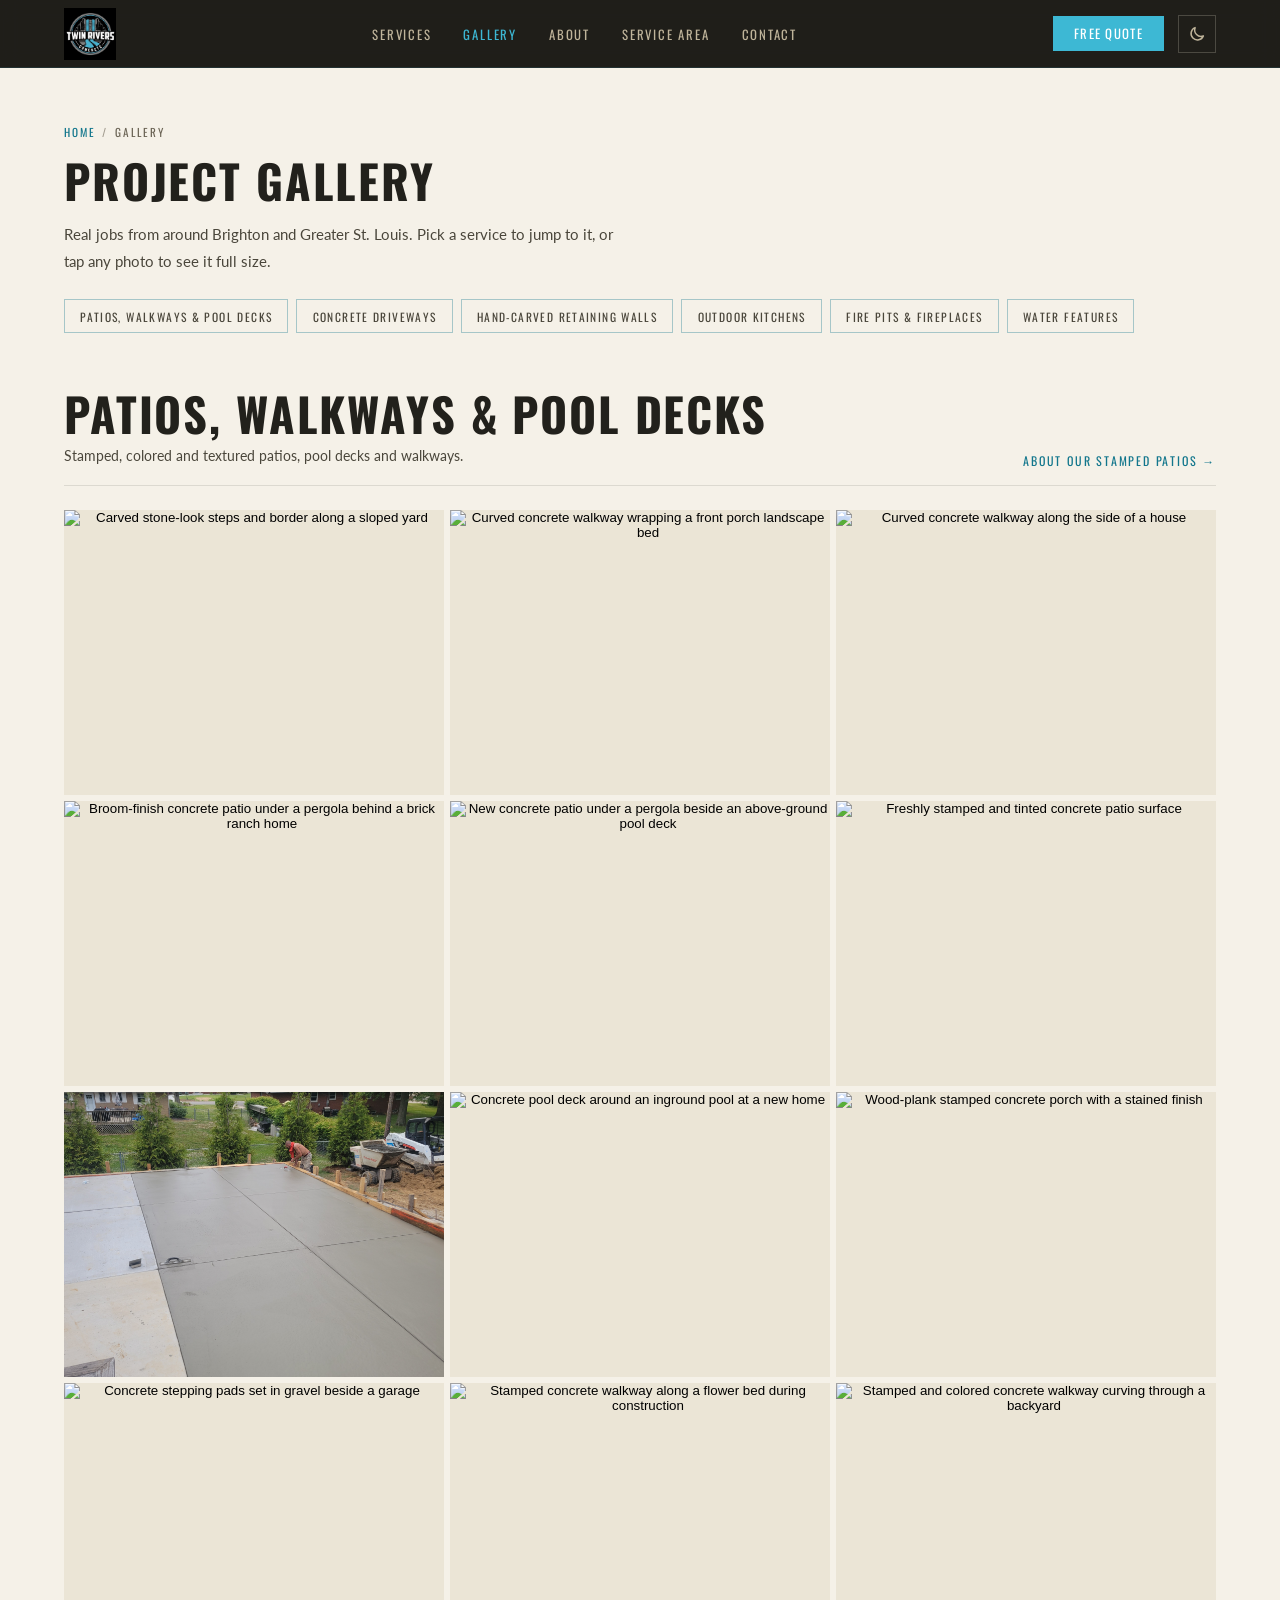
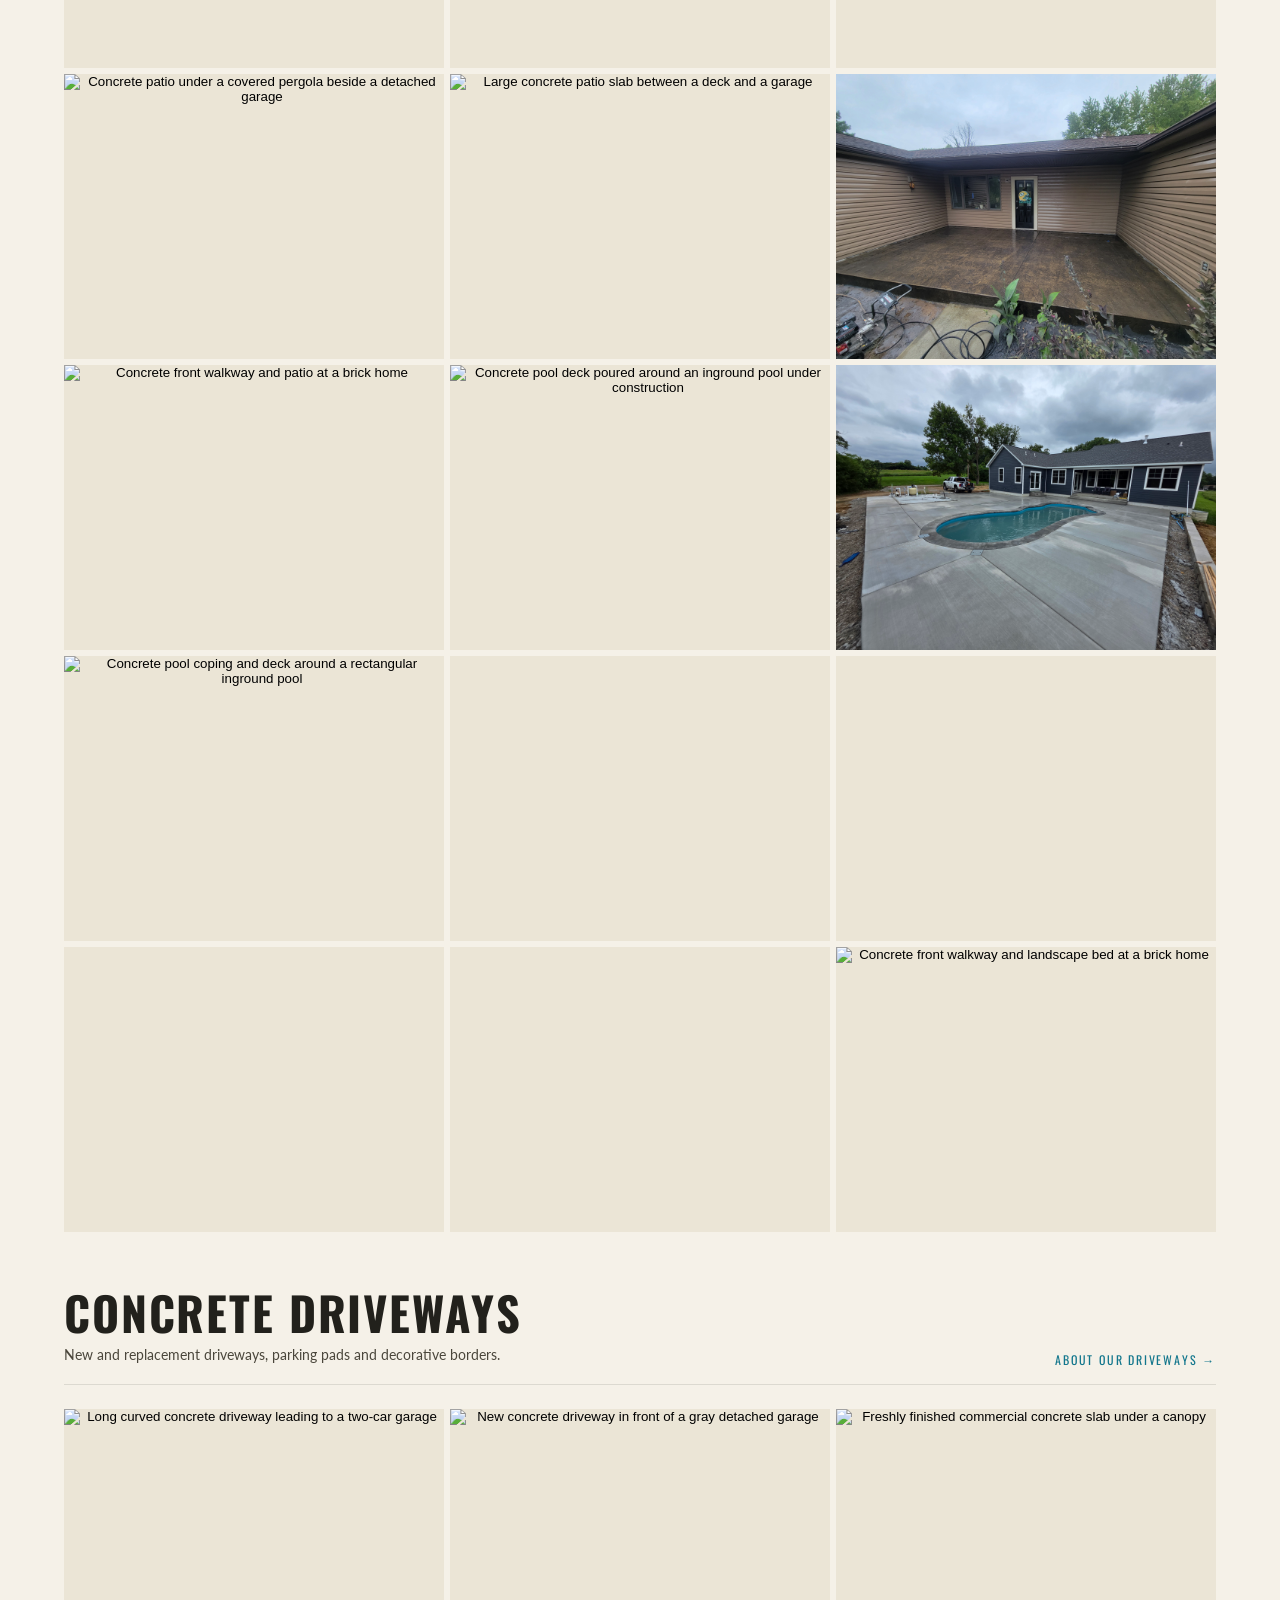
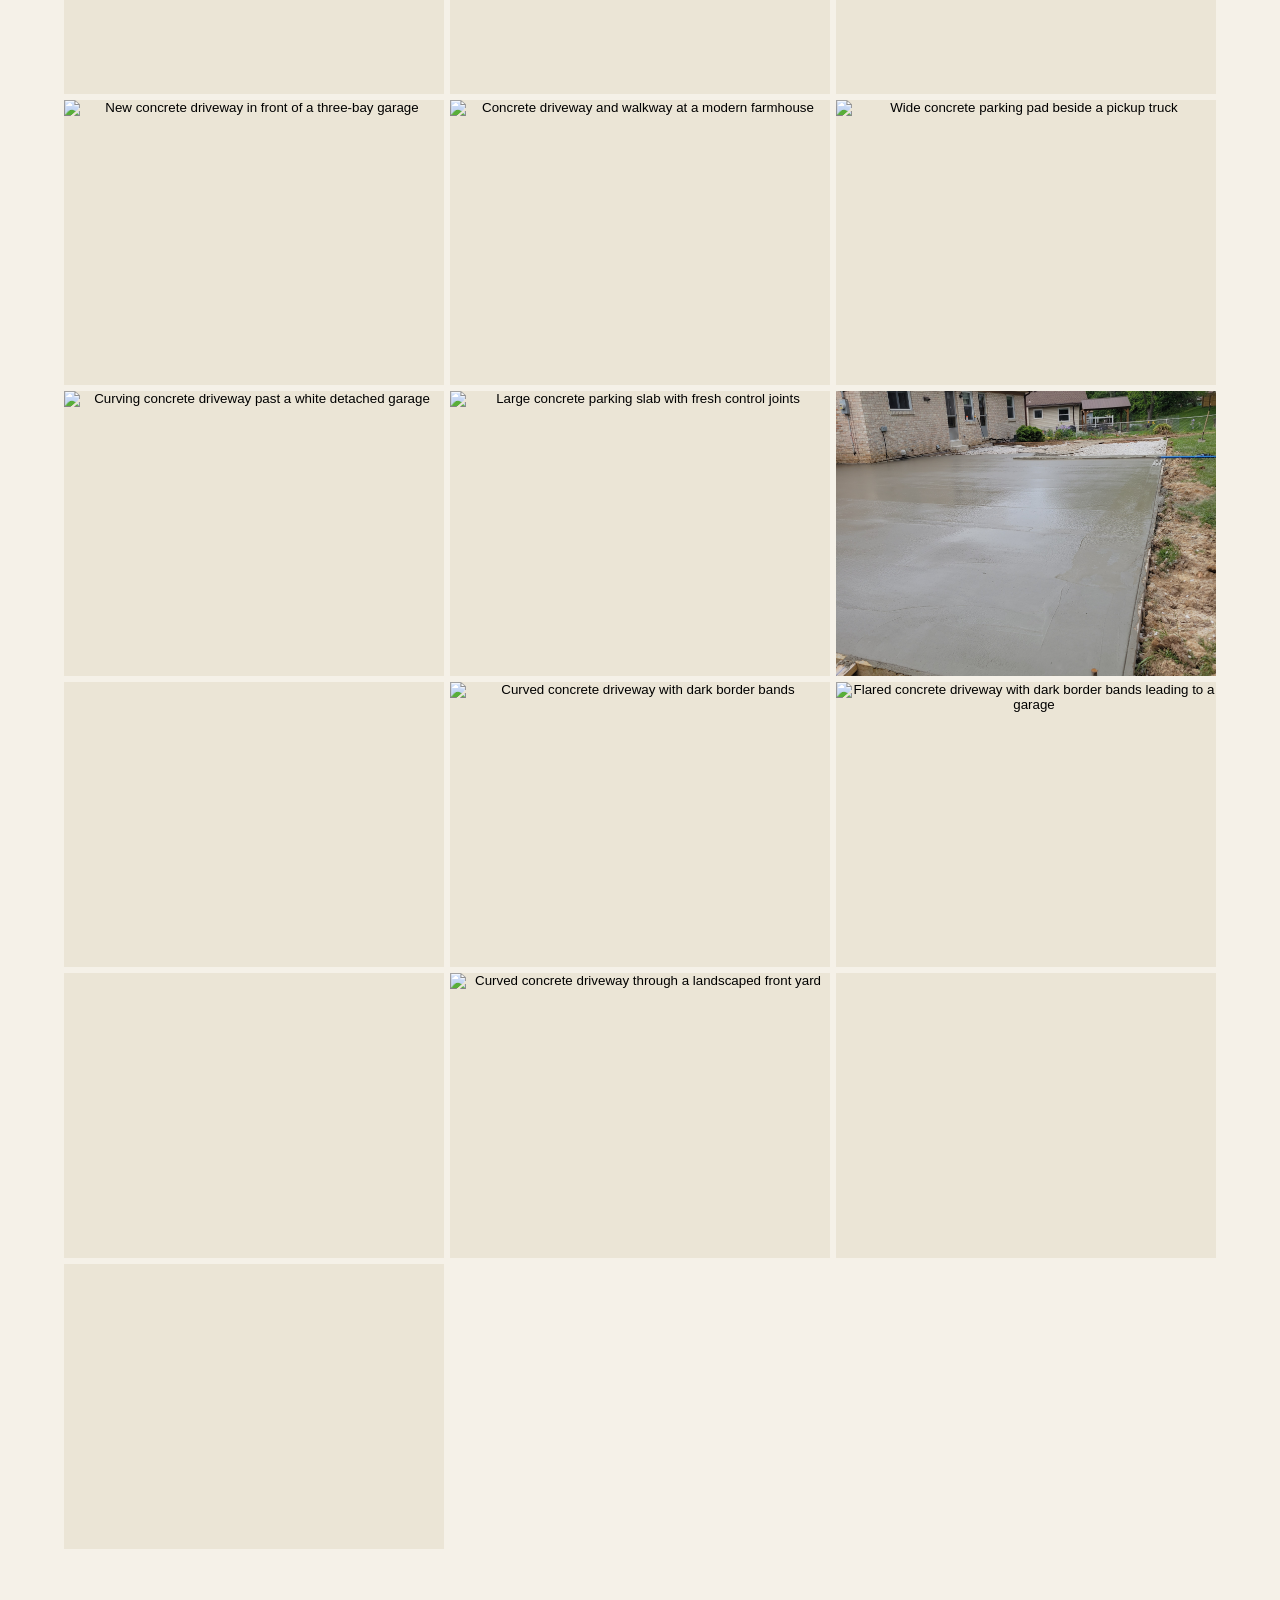
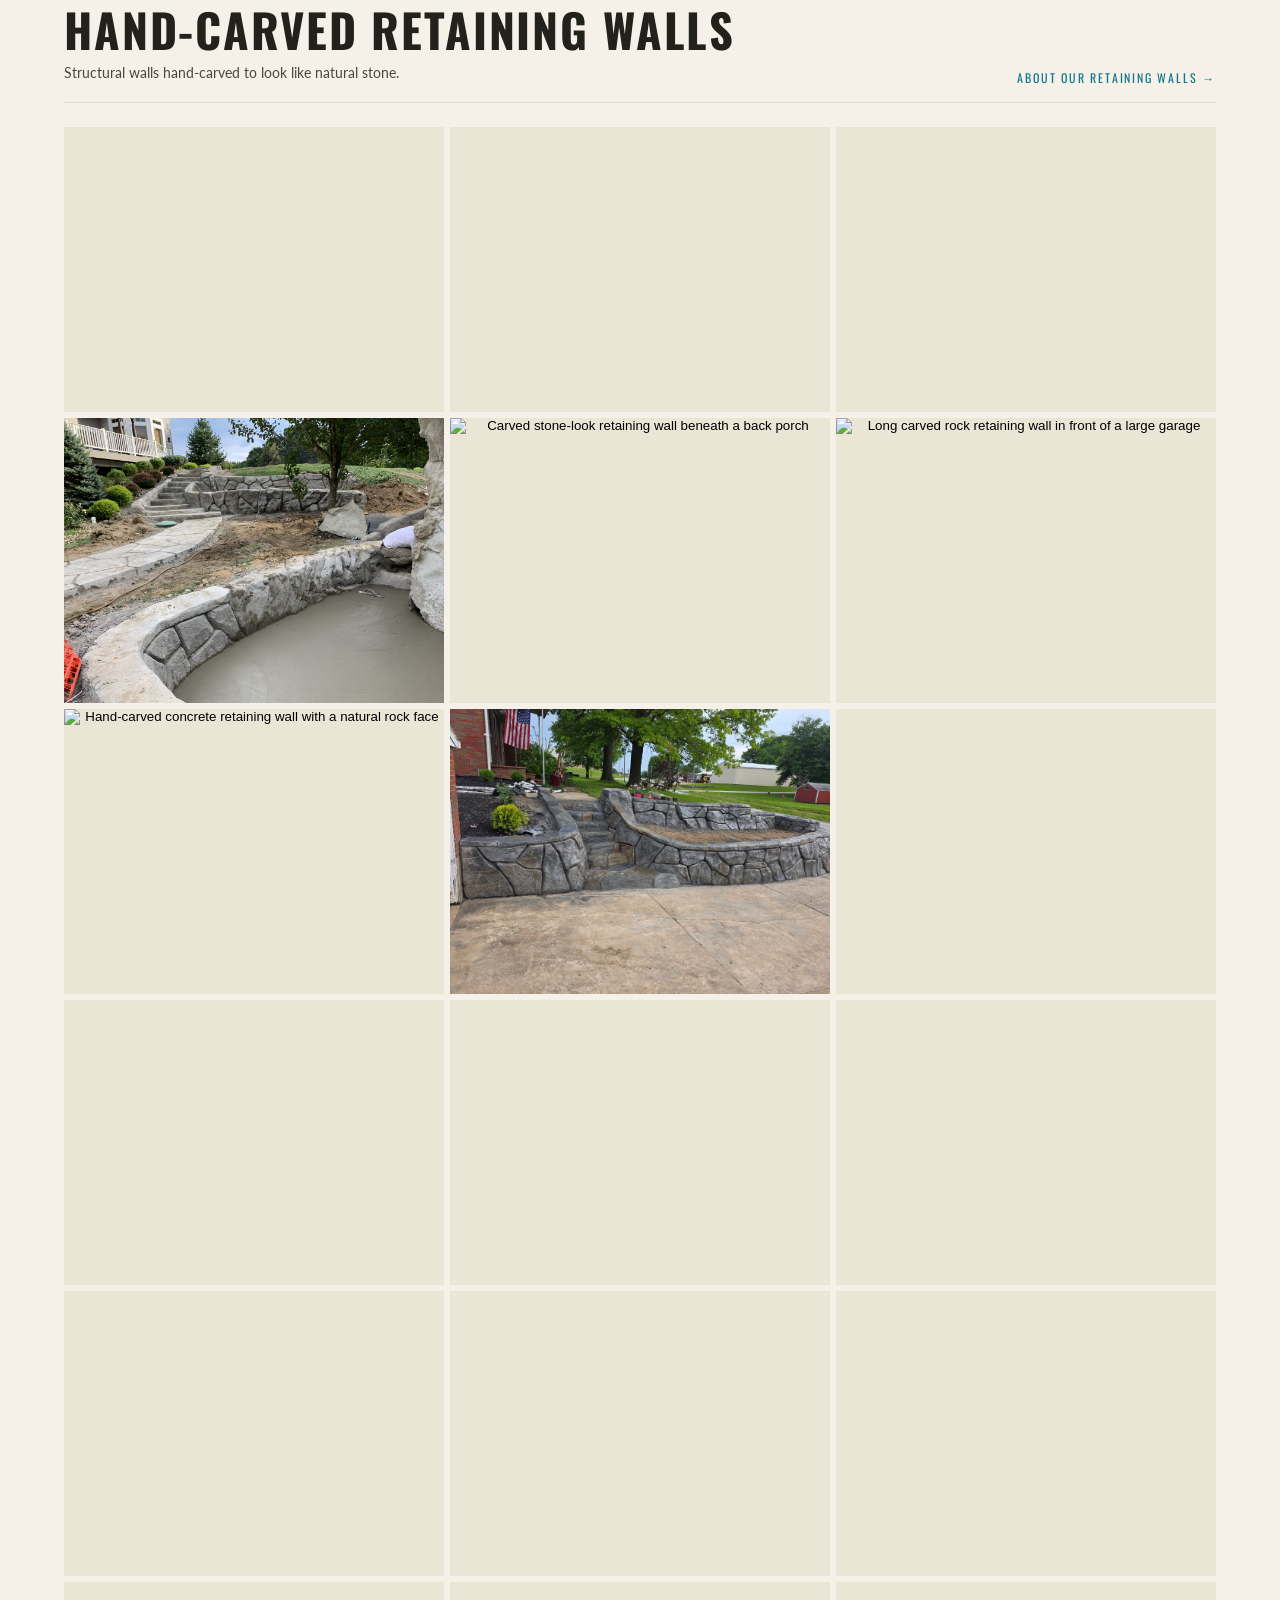
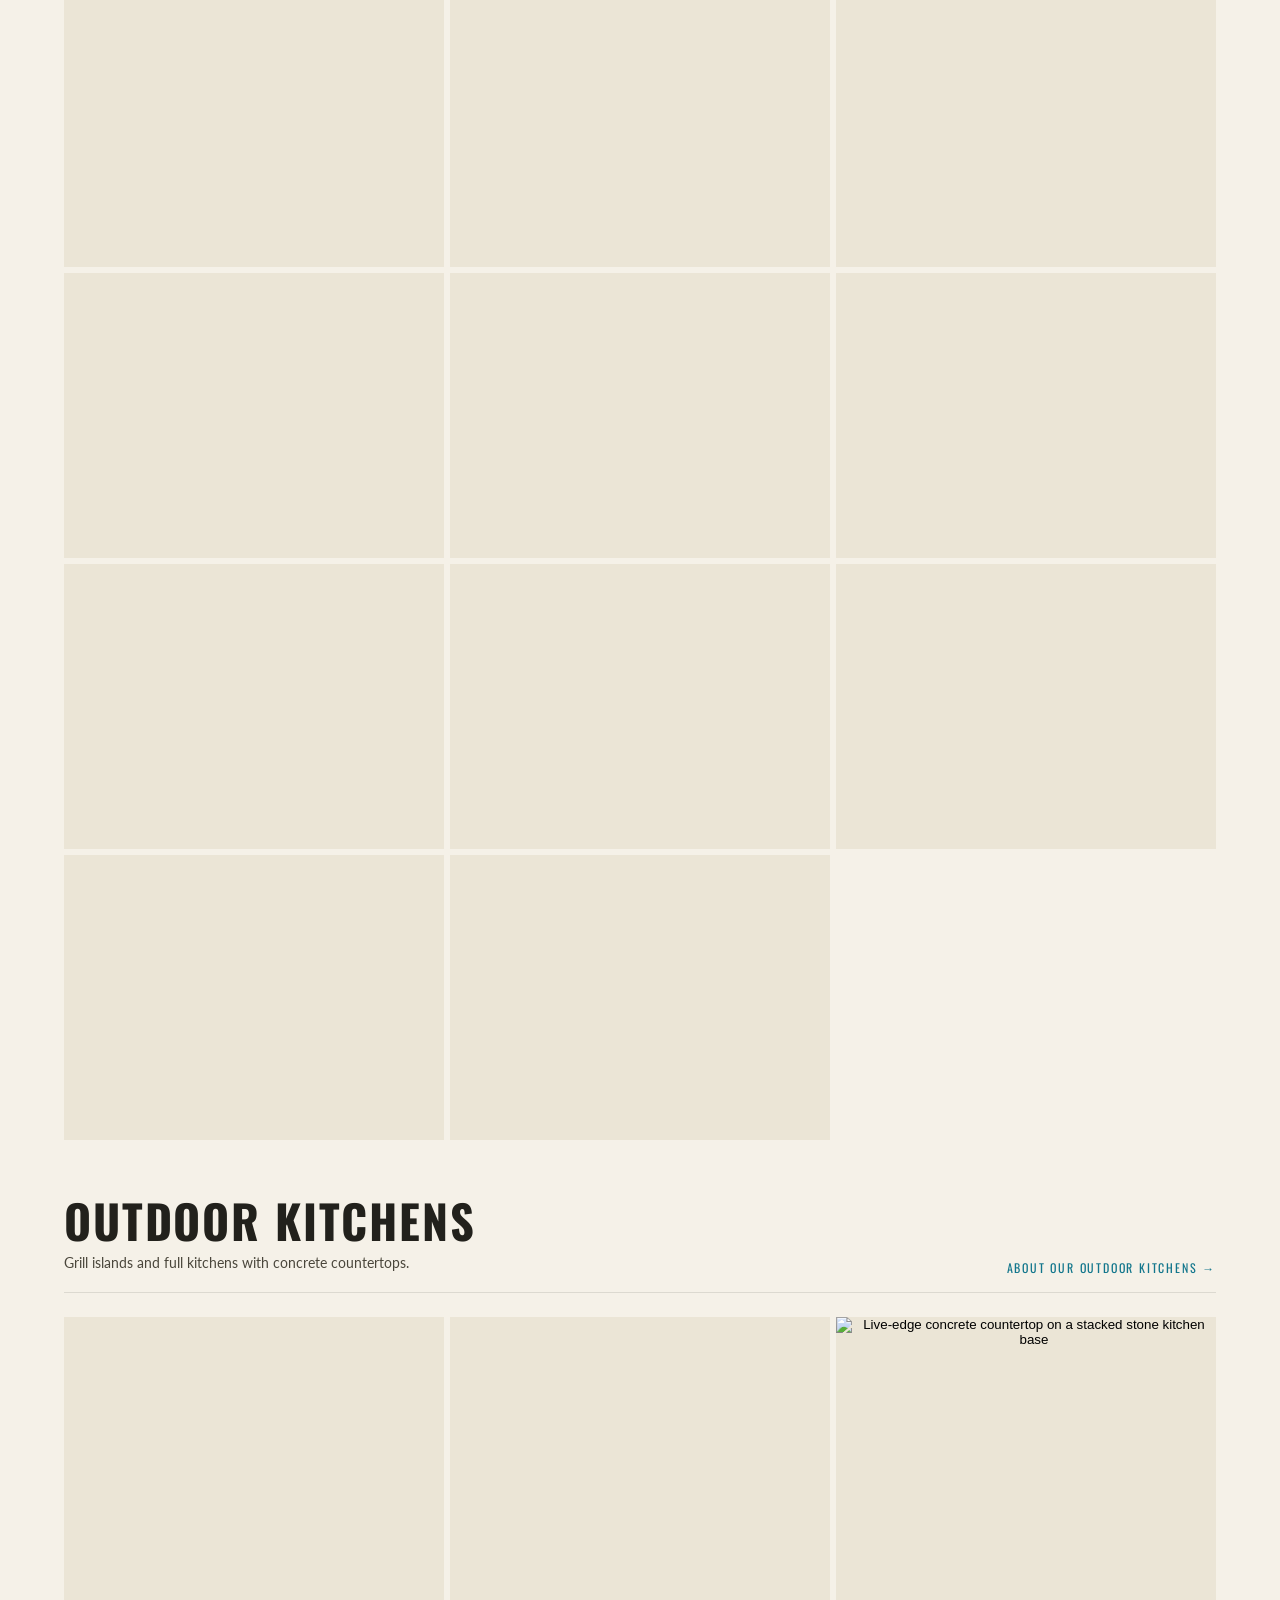
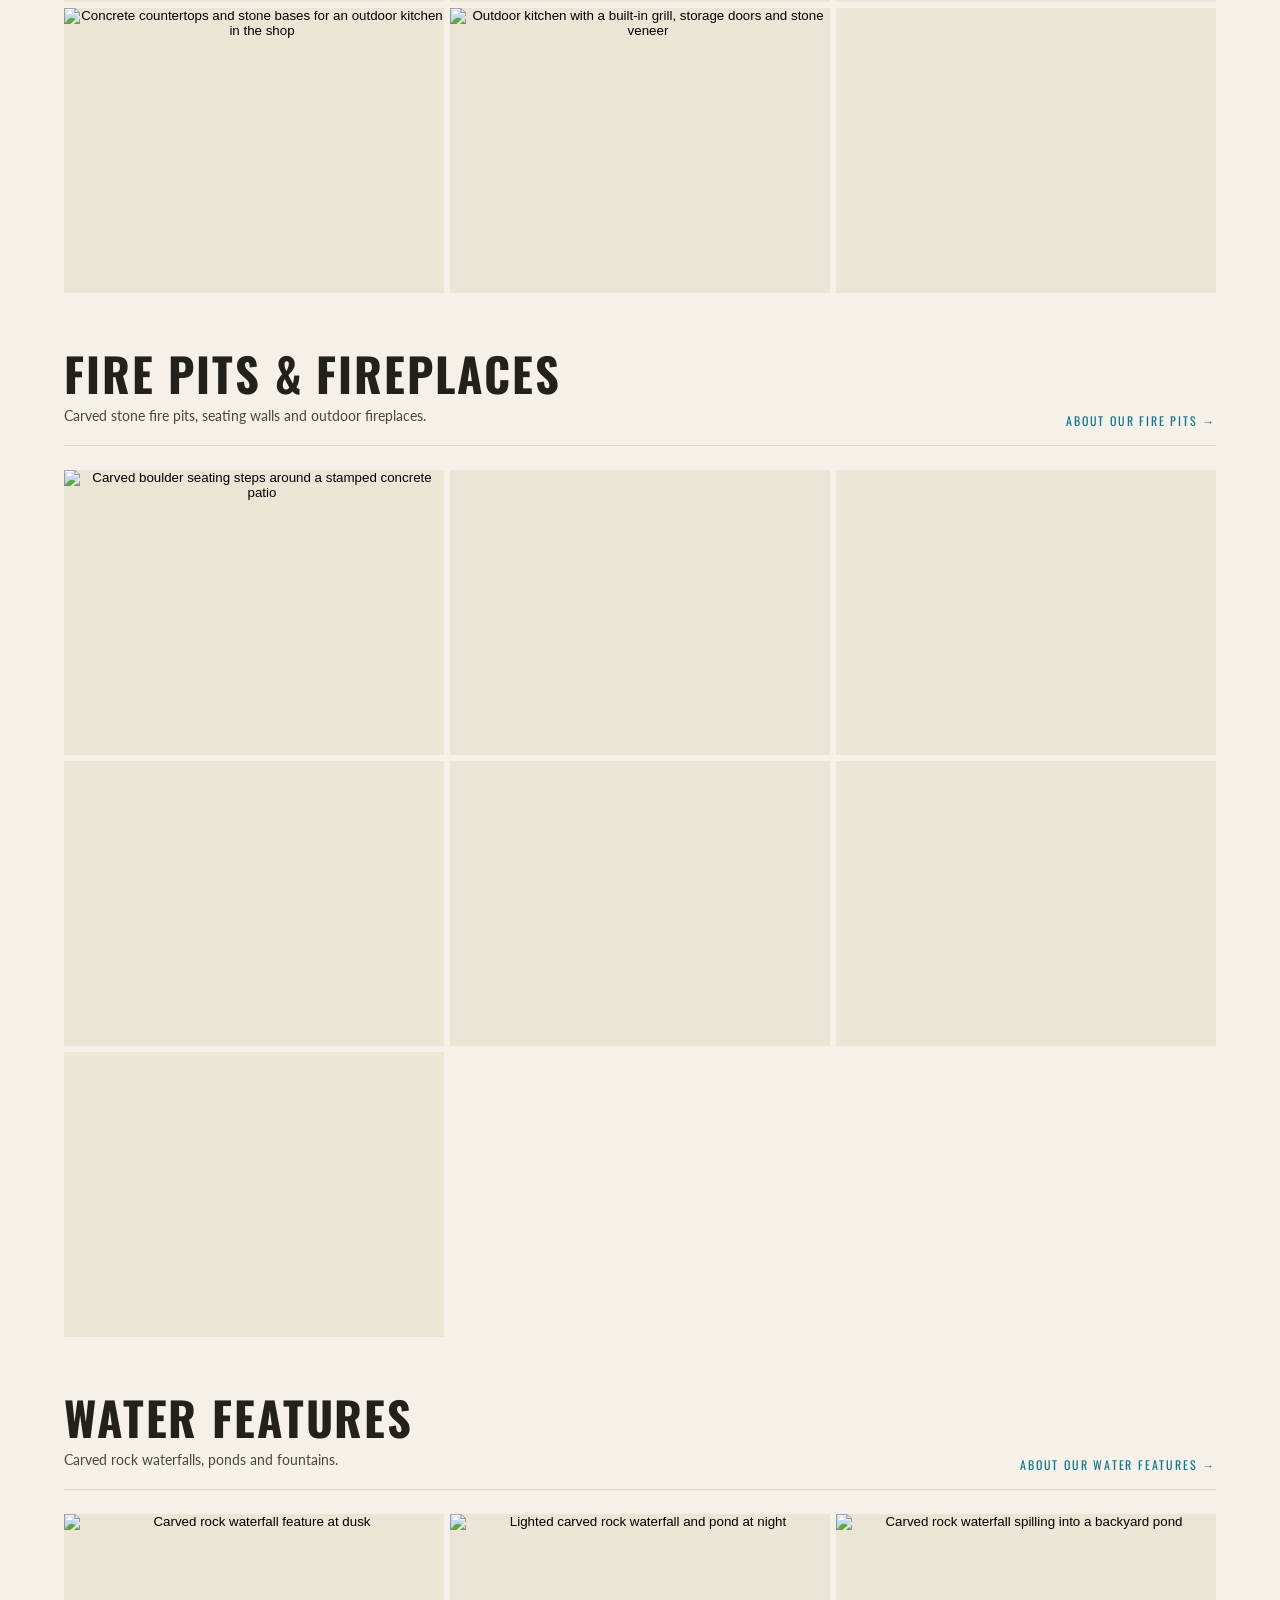
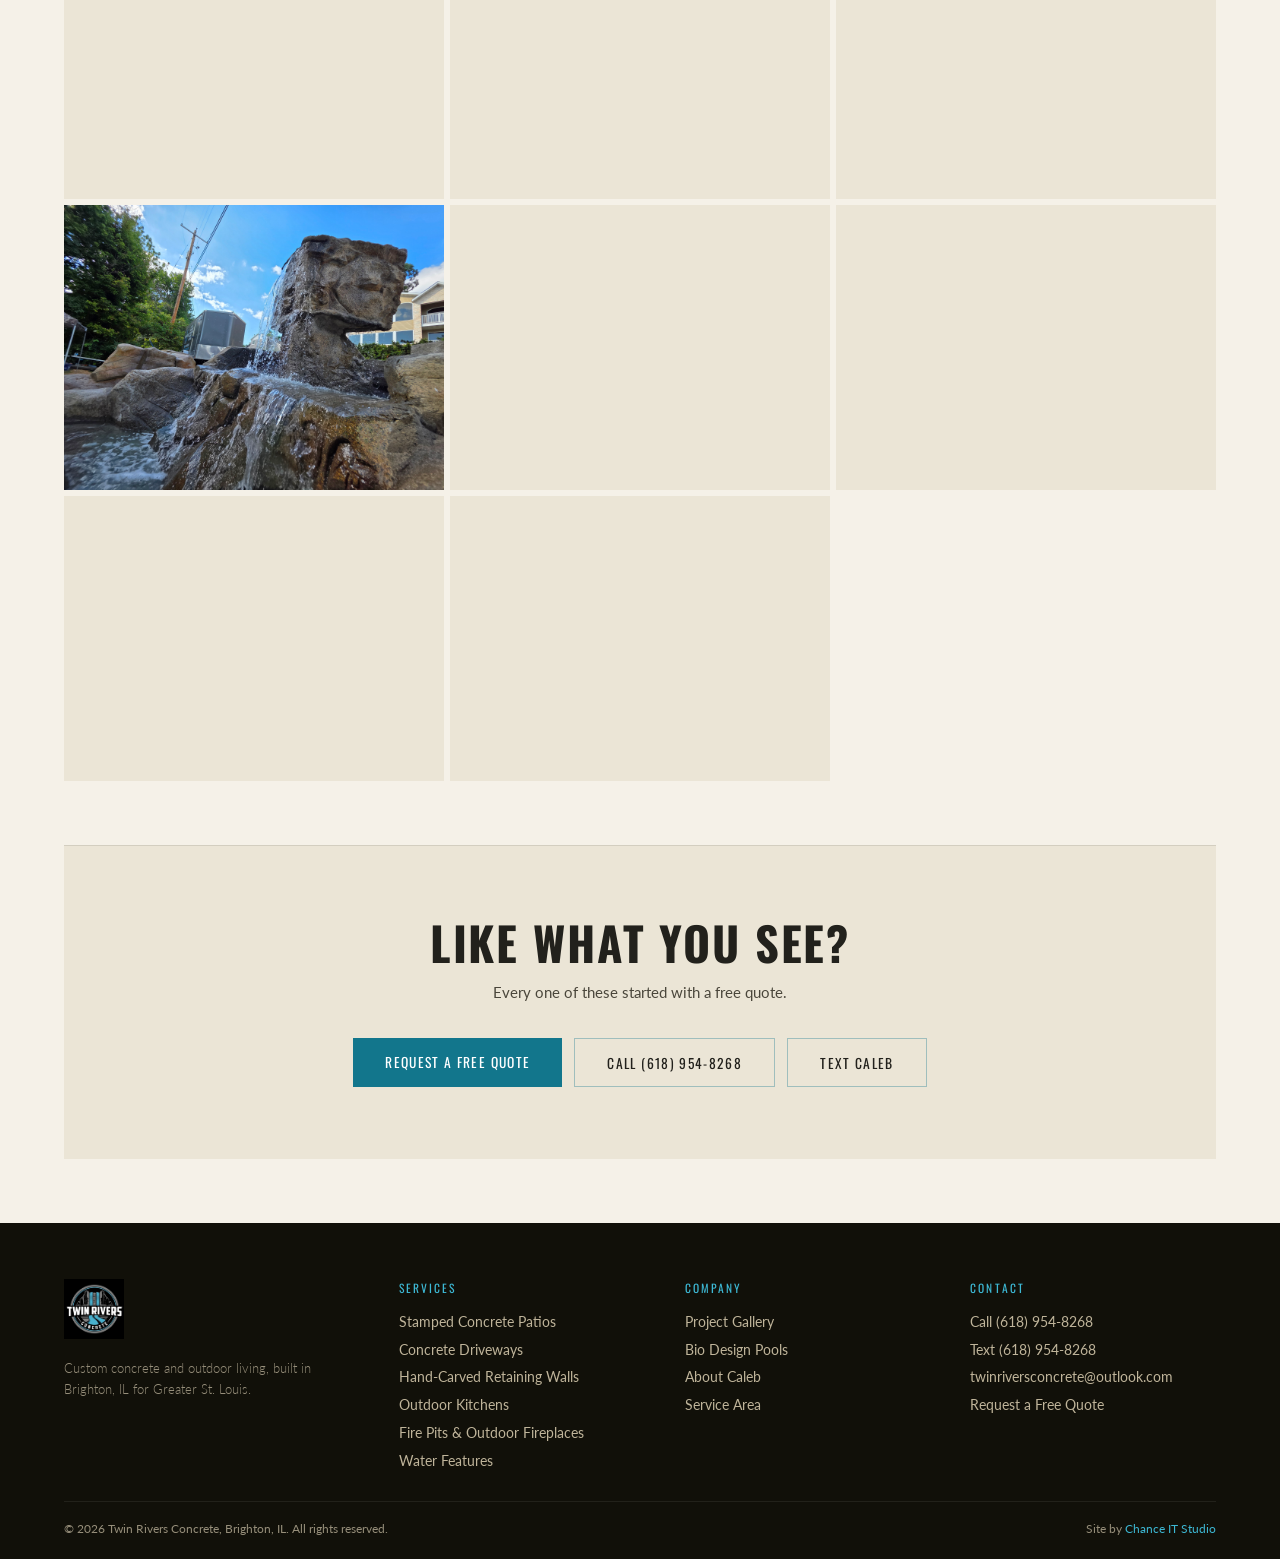
==== gallery/index.html @ a66eac72 "Split site into service pages, shared gallery and light theme - Home, six service pages, and one gal" ====
<!DOCTYPE html>
<html lang="en">
<head>
<meta charset="UTF-8">
<meta name="viewport" content="width=device-width, initial-scale=1.0">
<script>try{var t=sessionStorage.getItem('theme');if(t)document.documentElement.dataset.theme=t}catch(e){}</script>
<title>Project Gallery | Twin Rivers Concrete, Brighton, IL</title>
<meta name="description" content="Photos of stamped patios, driveways, hand-carved retaining walls, outdoor kitchens, fire pits and water features built by Twin Rivers Concrete in Brighton, IL.">
<meta name="robots" content="index, follow">
<link rel="canonical" href="https://www.twinriversconcrete.com/gallery/">
<link rel="icon" type="image/png" href="/images/favicon.png">
<link rel="apple-touch-icon" href="/images/favicon.png">
<meta name="theme-color" content="#161511">
<meta property="og:type" content="website">
<meta property="og:url" content="https://www.twinriversconcrete.com/gallery/">
<meta property="og:title" content="Project Gallery | Twin Rivers Concrete, Brighton, IL">
<meta property="og:description" content="Photos of stamped patios, driveways, hand-carved retaining walls, outdoor kitchens, fire pits and water features built by Twin Rivers Concrete in Brighton, IL.">
<meta property="og:image" content="https://www.twinriversconcrete.com/images/og-retaining.jpg">
<meta property="og:image:alt" content="Twin Rivers Concrete logo beside a hand-carved stone-look retaining wall">
<meta property="og:site_name" content="Twin Rivers Concrete">
<meta property="og:locale" content="en_US">
<meta name="twitter:card" content="summary_large_image">
<meta name="twitter:title" content="Project Gallery | Twin Rivers Concrete, Brighton, IL">
<meta name="twitter:description" content="Photos of stamped patios, driveways, hand-carved retaining walls, outdoor kitchens, fire pits and water features built by Twin Rivers Concrete in Brighton, IL.">
<meta name="twitter:image" content="https://www.twinriversconcrete.com/images/og-retaining.jpg">
<script type="application/ld+json">
{
  "@context": "https://schema.org",
  "@graph": [
    {
      "@type": "CollectionPage",
      "name": "Project Gallery",
      "url": "https://www.twinriversconcrete.com/gallery/",
      "description": "Photos of stamped patios, driveways, hand-carved retaining walls, outdoor kitchens, fire pits and water features built by Twin Rivers Concrete in Brighton, IL.",
      "about": {
        "@id": "https://www.twinriversconcrete.com/#business"
      }
    },
    {
      "@type": "BreadcrumbList",
      "itemListElement": [
        {
          "@type": "ListItem",
          "position": 1,
          "name": "Home",
          "item": "https://www.twinriversconcrete.com/"
        },
        {
          "@type": "ListItem",
          "position": 2,
          "name": "Gallery",
          "item": "https://www.twinriversconcrete.com/gallery/"
        }
      ]
    }
  ]
}
</script>
<link rel="preconnect" href="https://fonts.googleapis.com">
<link rel="preconnect" href="https://fonts.gstatic.com" crossorigin>
<link href="https://fonts.googleapis.com/css2?family=Oswald:wght@400;600;700&family=Lato:wght@300;400;700&display=swap" rel="stylesheet">
<link rel="stylesheet" href="/css/style.css">
</head>
<body data-page="gallery">

<nav id="mainNav" aria-label="Main">
  <a class="nav-logo" href="/"><img src="/images/logo.jpg" alt="Twin Rivers Concrete home" width="104" height="52"></a>
  <ul class="nav-links">
    <li class="nav-drop">
      <a href="/#services">Services</a>
      <ul class="nav-drop-menu">
          <li><a href="/stamped-concrete-patios/">Stamped Concrete Patios</a></li>
          <li><a href="/concrete-driveways/">Concrete Driveways</a></li>
          <li><a href="/retaining-walls/">Hand-Carved Retaining Walls</a></li>
          <li><a href="/outdoor-kitchens/">Outdoor Kitchens</a></li>
          <li><a href="/fire-pits/">Fire Pits &amp; Outdoor Fireplaces</a></li>
          <li><a href="/water-features/">Water Features</a></li>
      </ul>
    </li>
    <li><a href="/gallery/" aria-current="page">Gallery</a></li>
    <li><a href="/#about">About</a></li>
    <li><a href="/#service-area">Service Area</a></li>
    <li><a href="/#contact">Contact</a></li>
  </ul>
  <div class="nav-actions">
    <a class="nav-cta" href="/#contact">Free Quote</a>
    <button class="theme-toggle" type="button" aria-label="Switch between light and dark theme" title="Switch theme"><svg class="i-sun" viewBox="0 0 24 24" fill="none" stroke="currentColor" stroke-width="2" stroke-linecap="round" aria-hidden="true"><circle cx="12" cy="12" r="4.5"/><path d="M12 2v2M12 20v2M4.9 4.9l1.4 1.4M17.7 17.7l1.4 1.4M2 12h2M20 12h2M4.9 19.1l1.4-1.4M17.7 6.3l1.4-1.4"/></svg><svg class="i-moon" viewBox="0 0 24 24" fill="none" stroke="currentColor" stroke-width="2" stroke-linecap="round" stroke-linejoin="round" aria-hidden="true"><path d="M20.5 14.5A8.5 8.5 0 0 1 9.5 3.5a8.5 8.5 0 1 0 11 11z"/></svg></button>
    <button class="hamburger" id="hamburger" type="button" aria-label="Menu"><span></span><span></span><span></span></button>
  </div>
</nav>

<div class="mobile-menu" id="mobileMenu">
  <a href="/">Home</a>
  <a class="m-sub" href="/stamped-concrete-patios/">Stamped Concrete Patios</a>
  <a class="m-sub" href="/concrete-driveways/">Concrete Driveways</a>
  <a class="m-sub" href="/retaining-walls/">Hand-Carved Retaining Walls</a>
  <a class="m-sub" href="/outdoor-kitchens/">Outdoor Kitchens</a>
  <a class="m-sub" href="/fire-pits/">Fire Pits &amp; Outdoor Fireplaces</a>
  <a class="m-sub" href="/water-features/">Water Features</a>
  <a href="/gallery/">Gallery</a>
  <a href="/#about">About</a>
  <a href="/#service-area">Service Area</a>
  <a href="/#contact">Contact</a>
  <a class="m-cta" href="/#contact">Get a Free Quote</a>
</div>

<main class="page-top">
  <div class="band-inner">
    <ol class="crumbs" aria-label="Breadcrumb">
      <li><a href="/">Home</a></li>
      <li aria-current="page">Gallery</li>
    </ol>
    <h1 class="section-title">Project Gallery</h1>
    <p class="section-body">Real jobs from around Brighton and Greater St. Louis. Pick a service to jump to it, or tap any photo to see it full size.</p>
    <nav class="gallery-jump" aria-label="Gallery sections">
        <a href="#patios">Patios, Walkways &amp; Pool Decks</a>
        <a href="#driveways">Concrete Driveways</a>
        <a href="#walls">Hand-Carved Retaining Walls</a>
        <a href="#kitchens">Outdoor Kitchens</a>
        <a href="#firepits">Fire Pits &amp; Fireplaces</a>
        <a href="#water">Water Features</a>
    </nav>

    <section class="gallery-section" id="patios">
      <div class="gallery-section-head">
        <div>
          <h2 class="section-title">Patios, Walkways &amp; Pool Decks</h2>
          <p class="section-body">Stamped, colored and textured patios, pool decks and walkways.</p>
        </div>
        <a class="text-link" href="/stamped-concrete-patios/">About our stamped patios</a>
      </div>
      <div class="gallery-grid">
        <button class="gallery-thumb" type="button"><img src="/images/patio-1.jpg" alt="Carved stone-look steps and border along a sloped yard" loading="lazy" decoding="async"></button>
        <button class="gallery-thumb" type="button"><img src="/images/patio-2.jpg" alt="Curved concrete walkway wrapping a front porch landscape bed" loading="lazy" decoding="async"></button>
        <button class="gallery-thumb" type="button"><img src="/images/patio-3.jpg" alt="Curved concrete walkway along the side of a house" loading="lazy" decoding="async"></button>
        <button class="gallery-thumb" type="button"><img src="/images/patio-4.jpg" alt="Broom-finish concrete patio under a pergola behind a brick ranch home" loading="lazy" decoding="async"></button>
        <button class="gallery-thumb" type="button"><img src="/images/patio-5.jpg" alt="New concrete patio under a pergola beside an above-ground pool deck" loading="lazy" decoding="async"></button>
        <button class="gallery-thumb" type="button"><img src="/images/patio-6.jpg" alt="Freshly stamped and tinted concrete patio surface" loading="lazy" decoding="async"></button>
        <button class="gallery-thumb" type="button"><img src="/images/patio-7.jpg" alt="Large concrete patio slab freshly poured and finished" loading="lazy" decoding="async"></button>
        <button class="gallery-thumb" type="button"><img src="/images/patio-8.jpg" alt="Concrete pool deck around an inground pool at a new home" loading="lazy" decoding="async"></button>
        <button class="gallery-thumb" type="button"><img src="/images/patio-9.jpg" alt="Wood-plank stamped concrete porch with a stained finish" loading="lazy" decoding="async"></button>
        <button class="gallery-thumb" type="button"><img src="/images/patio-10.jpg" alt="Concrete stepping pads set in gravel beside a garage" loading="lazy" decoding="async"></button>
        <button class="gallery-thumb" type="button"><img src="/images/patio-11.jpg" alt="Stamped concrete walkway along a flower bed during construction" loading="lazy" decoding="async"></button>
        <button class="gallery-thumb" type="button"><img src="/images/patio-12.jpg" alt="Stamped and colored concrete walkway curving through a backyard" loading="lazy" decoding="async"></button>
        <button class="gallery-thumb" type="button"><img src="/images/patio-13.jpg" alt="Concrete patio under a covered pergola beside a detached garage" loading="lazy" decoding="async"></button>
        <button class="gallery-thumb" type="button"><img src="/images/patio-14.jpg" alt="Large concrete patio slab between a deck and a garage" loading="lazy" decoding="async"></button>
        <button class="gallery-thumb" type="button"><img src="/images/patio-15.jpg" alt="Stained stamped concrete courtyard patio between two wings of a home" loading="lazy" decoding="async"></button>
        <button class="gallery-thumb" type="button"><img src="/images/patio-16.jpg" alt="Concrete front walkway and patio at a brick home" loading="lazy" decoding="async"></button>
        <button class="gallery-thumb" type="button"><img src="/images/patio-17.jpg" alt="Concrete pool deck poured around an inground pool under construction" loading="lazy" decoding="async"></button>
        <button class="gallery-thumb" type="button"><img src="/images/patio-18.jpg" alt="Wide concrete pool deck around a kidney-shaped inground pool" loading="lazy" decoding="async"></button>
        <button class="gallery-thumb" type="button"><img src="/images/patio-19.jpg" alt="Concrete pool coping and deck around a rectangular inground pool" loading="lazy" decoding="async"></button>
        <button class="gallery-thumb" type="button"><img src="/images/patio-20.jpg" alt="Stamped concrete pool deck around a freeform inground pool" loading="lazy" decoding="async"></button>
        <button class="gallery-thumb" type="button"><img src="/images/patio-21.jpg" alt="Aerial view of a stamped concrete pool deck and patio at a ranch home" loading="lazy" decoding="async"></button>
        <button class="gallery-thumb" type="button"><img src="/images/patio-22.jpg" alt="Round carved stone-look seating wall around a fire pit patio" loading="lazy" decoding="async"></button>
        <button class="gallery-thumb" type="button"><img src="/images/patio-23.jpg" alt="Stamped concrete patio with carved stone-look seating walls" loading="lazy" decoding="async"></button>
        <button class="gallery-thumb" type="button"><img src="/images/patio.jpg" alt="Concrete front walkway and landscape bed at a brick home" loading="lazy" decoding="async"></button>
      </div>
    </section>

    <section class="gallery-section" id="driveways">
      <div class="gallery-section-head">
        <div>
          <h2 class="section-title">Concrete Driveways</h2>
          <p class="section-body">New and replacement driveways, parking pads and decorative borders.</p>
        </div>
        <a class="text-link" href="/concrete-driveways/">About our driveways</a>
      </div>
      <div class="gallery-grid">
        <button class="gallery-thumb" type="button"><img src="/images/driveway-1.jpg" alt="Long curved concrete driveway leading to a two-car garage" loading="lazy" decoding="async"></button>
        <button class="gallery-thumb" type="button"><img src="/images/driveway-2.jpg" alt="New concrete driveway in front of a gray detached garage" loading="lazy" decoding="async"></button>
        <button class="gallery-thumb" type="button"><img src="/images/driveway-3.jpg" alt="Freshly finished commercial concrete slab under a canopy" loading="lazy" decoding="async"></button>
        <button class="gallery-thumb" type="button"><img src="/images/driveway-4.jpg" alt="New concrete driveway in front of a three-bay garage" loading="lazy" decoding="async"></button>
        <button class="gallery-thumb" type="button"><img src="/images/driveway-5.jpg" alt="Concrete driveway and walkway at a modern farmhouse" loading="lazy" decoding="async"></button>
        <button class="gallery-thumb" type="button"><img src="/images/driveway-6.jpg" alt="Wide concrete parking pad beside a pickup truck" loading="lazy" decoding="async"></button>
        <button class="gallery-thumb" type="button"><img src="/images/driveway-7.jpg" alt="Curving concrete driveway past a white detached garage" loading="lazy" decoding="async"></button>
        <button class="gallery-thumb" type="button"><img src="/images/driveway-8.jpg" alt="Large concrete parking slab with fresh control joints" loading="lazy" decoding="async"></button>
        <button class="gallery-thumb" type="button"><img src="/images/driveway-9.jpg" alt="Freshly poured concrete driveway slab with forms in place" loading="lazy" decoding="async"></button>
        <button class="gallery-thumb" type="button"><img src="/images/driveway-10.jpg" alt="Concrete pads with dark border bands along a driveway" loading="lazy" decoding="async"></button>
        <button class="gallery-thumb" type="button"><img src="/images/driveway-11.jpg" alt="Curved concrete driveway with dark border bands" loading="lazy" decoding="async"></button>
        <button class="gallery-thumb" type="button"><img src="/images/driveway-12.jpg" alt="Flared concrete driveway with dark border bands leading to a garage" loading="lazy" decoding="async"></button>
        <button class="gallery-thumb" type="button"><img src="/images/driveway-13.jpg" alt="Wide concrete driveway curving through a wooded yard" loading="lazy" decoding="async"></button>
        <button class="gallery-thumb" type="button"><img src="/images/driveway-14.jpg" alt="Curved concrete driveway through a landscaped front yard" loading="lazy" decoding="async"></button>
        <button class="gallery-thumb" type="button"><img src="/images/driveway-15.jpg" alt="Decorative concrete driveway with colored bands beside a carved stone wall" loading="lazy" decoding="async"></button>
        <button class="gallery-thumb" type="button"><img src="/images/driveway-16.jpg" alt="Concrete driveway with colored accent bands at a brick garage" loading="lazy" decoding="async"></button>
      </div>
    </section>

    <section class="gallery-section" id="walls">
      <div class="gallery-section-head">
        <div>
          <h2 class="section-title">Hand-Carved Retaining Walls</h2>
          <p class="section-body">Structural walls hand-carved to look like natural stone.</p>
        </div>
        <a class="text-link" href="/retaining-walls/">About our retaining walls</a>
      </div>
      <div class="gallery-grid">
        <button class="gallery-thumb" type="button"><img src="/images/retaining-01.jpg" alt="Tall hand-carved concrete retaining wall with a natural rock face" loading="lazy" decoding="async"></button>
        <button class="gallery-thumb" type="button"><img src="/images/retaining-1.jpeg" alt="Carved boulder-style retaining wall beside a pool under construction" loading="lazy" decoding="async"></button>
        <button class="gallery-thumb" type="button"><img src="/images/retaining-1.jpg" alt="Hand-carving stone texture into a concrete retaining wall" loading="lazy" decoding="async"></button>
        <button class="gallery-thumb" type="button"><img src="/images/retaining-02.jpg" alt="Curved carved stone retaining wall around a new pool deck" loading="lazy" decoding="async"></button>
        <button class="gallery-thumb" type="button"><img src="/images/retaining-2.jpg" alt="Carved stone-look retaining wall beneath a back porch" loading="lazy" decoding="async"></button>
        <button class="gallery-thumb" type="button"><img src="/images/retaining-3.jpg" alt="Long carved rock retaining wall in front of a large garage" loading="lazy" decoding="async"></button>
        <button class="gallery-thumb" type="button"><img src="/images/retaining-4.jpg" alt="Hand-carved concrete retaining wall with a natural rock face" loading="lazy" decoding="async"></button>
        <button class="gallery-thumb" type="button"><img src="/images/retaining-5.jpg" alt="Tiered carved stone retaining walls and steps at a front entry" loading="lazy" decoding="async"></button>
        <button class="gallery-thumb" type="button"><img src="/images/retaining-6.jpg" alt="Carved stone retaining wall and planter at a brick ranch home" loading="lazy" decoding="async"></button>
        <button class="gallery-thumb" type="button"><img src="/images/retaining-7.jpg" alt="Curved carved stone retaining wall with the crew finishing work" loading="lazy" decoding="async"></button>
        <button class="gallery-thumb" type="button"><img src="/images/retaining-8.jpg" alt="Boulder-style carved concrete wall along a stamped patio" loading="lazy" decoding="async"></button>
        <button class="gallery-thumb" type="button"><img src="/images/retaining-9.jpg" alt="Carved boulder retaining wall along a stamped concrete patio" loading="lazy" decoding="async"></button>
        <button class="gallery-thumb" type="button"><img src="/images/retaining-10.jpg" alt="Carved boulder retaining wall beside a stamped patio" loading="lazy" decoding="async"></button>
        <button class="gallery-thumb" type="button"><img src="/images/retaining-11.jpg" alt="Carved boulder steps and seating wall on a stamped patio" loading="lazy" decoding="async"></button>
        <button class="gallery-thumb" type="button"><img src="/images/retaining-12.jpg" alt="Carved stone retaining wall behind an inground pool deck" loading="lazy" decoding="async"></button>
        <button class="gallery-thumb" type="button"><img src="/images/retaining-13.jpg" alt="Carved rock retaining wall and waterfall beside a driveway" loading="lazy" decoding="async"></button>
        <button class="gallery-thumb" type="button"><img src="/images/retaining-14.jpg" alt="Carved stone-look retaining wall along a stamped patio" loading="lazy" decoding="async"></button>
        <button class="gallery-thumb" type="button"><img src="/images/retaining-15.jpg" alt="Long carved boulder wall bordering a stamped concrete patio" loading="lazy" decoding="async"></button>
        <button class="gallery-thumb" type="button"><img src="/images/retaining-16.jpg" alt="Carved rock retaining wall in progress under a work canopy" loading="lazy" decoding="async"></button>
        <button class="gallery-thumb" type="button"><img src="/images/retaining-22.jpg" alt="Close-up of a hand-carved fieldstone pattern in a concrete wall" loading="lazy" decoding="async"></button>
        <button class="gallery-thumb" type="button"><img src="/images/retaining-24.jpg" alt="Carved retaining wall base along a new brick home" loading="lazy" decoding="async"></button>
        <button class="gallery-thumb" type="button"><img src="/images/retaining-27.jpg" alt="Carved stone-look steps under construction" loading="lazy" decoding="async"></button>
        <button class="gallery-thumb" type="button"><img src="/images/retaining-29.jpg" alt="Hand-carved ledgestone concrete wall with moss detail" loading="lazy" decoding="async"></button>
        <button class="gallery-thumb" type="button"><img src="/images/retaining-30.jpg" alt="Curved carved stone retaining wall around a landscape bed" loading="lazy" decoding="async"></button>
        <button class="gallery-thumb" type="button"><img src="/images/retaining-34.jpg" alt="Long carved fieldstone retaining wall along a hillside" loading="lazy" decoding="async"></button>
        <button class="gallery-thumb" type="button"><img src="/images/retaining.jpg" alt="Crew forming and carving a curved concrete wall" loading="lazy" decoding="async"></button>
      </div>
    </section>

    <section class="gallery-section" id="kitchens">
      <div class="gallery-section-head">
        <div>
          <h2 class="section-title">Outdoor Kitchens</h2>
          <p class="section-body">Grill islands and full kitchens with concrete countertops.</p>
        </div>
        <a class="text-link" href="/outdoor-kitchens/">About our outdoor kitchens</a>
      </div>
      <div class="gallery-grid">
        <button class="gallery-thumb" type="button"><img src="/images/kitchen-1.png" alt="Outdoor kitchen island with a stone base and built-in grill" loading="lazy" decoding="async"></button>
        <button class="gallery-thumb" type="button"><img src="/images/kitchen-3.jpg" alt="Outdoor kitchen island with stone veneer and a concrete countertop" loading="lazy" decoding="async"></button>
        <button class="gallery-thumb" type="button"><img src="/images/kitchen-4.jpg" alt="Live-edge concrete countertop on a stacked stone kitchen base" loading="lazy" decoding="async"></button>
        <button class="gallery-thumb" type="button"><img src="/images/kitchen-5.jpg" alt="Concrete countertops and stone bases for an outdoor kitchen in the shop" loading="lazy" decoding="async"></button>
        <button class="gallery-thumb" type="button"><img src="/images/kitchen-8.png" alt="Outdoor kitchen with a built-in grill, storage doors and stone veneer" loading="lazy" decoding="async"></button>
        <button class="gallery-thumb" type="button"><img src="/images/kitchen-10.jpg" alt="Covered outdoor kitchen with stacked stone walls and refrigerators" loading="lazy" decoding="async"></button>
      </div>
    </section>

    <section class="gallery-section" id="firepits">
      <div class="gallery-section-head">
        <div>
          <h2 class="section-title">Fire Pits &amp; Fireplaces</h2>
          <p class="section-body">Carved stone fire pits, seating walls and outdoor fireplaces.</p>
        </div>
        <a class="text-link" href="/fire-pits/">About our fire pits</a>
      </div>
      <div class="gallery-grid">
        <button class="gallery-thumb" type="button"><img src="/images/firepit-1.jpg" alt="Carved boulder seating steps around a stamped concrete patio" loading="lazy" decoding="async"></button>
        <button class="gallery-thumb" type="button"><img src="/images/firepit-2.jpg" alt="Outdoor stone fireplace on a concrete patio with seating" loading="lazy" decoding="async"></button>
        <button class="gallery-thumb" type="button"><img src="/images/firepit-3.jpg" alt="Stone outdoor fireplace and concrete patio under string lights" loading="lazy" decoding="async"></button>
        <button class="gallery-thumb" type="button"><img src="/images/firepit-4.jpg" alt="Round carved stone fire pit with a built-in seating wall" loading="lazy" decoding="async"></button>
        <button class="gallery-thumb" type="button"><img src="/images/firepit-5.jpg" alt="Stamped concrete patio with a carved fire pit and seating walls" loading="lazy" decoding="async"></button>
        <button class="gallery-thumb" type="button"><img src="/images/firepit-6.jpg" alt="Carved boulder seating wall around a sunken fire pit" loading="lazy" decoding="async"></button>
        <button class="gallery-thumb" type="button"><img src="/images/firepit.jpg" alt="Stone-look concrete fire pit shaped like a tree stump" loading="lazy" decoding="async"></button>
      </div>
    </section>

    <section class="gallery-section" id="water">
      <div class="gallery-section-head">
        <div>
          <h2 class="section-title">Water Features</h2>
          <p class="section-body">Carved rock waterfalls, ponds and fountains.</p>
        </div>
        <a class="text-link" href="/water-features/">About our water features</a>
      </div>
      <div class="gallery-grid">
        <button class="gallery-thumb" type="button"><img src="/images/water-1.jpg" alt="Carved rock waterfall feature at dusk" loading="lazy" decoding="async"></button>
        <button class="gallery-thumb" type="button"><img src="/images/water-2.jpg" alt="Lighted carved rock waterfall and pond at night" loading="lazy" decoding="async"></button>
        <button class="gallery-thumb" type="button"><img src="/images/water-3.jpg" alt="Carved rock waterfall spilling into a backyard pond" loading="lazy" decoding="async"></button>
        <button class="gallery-thumb" type="button"><img src="/images/water-4.jpg" alt="Tall carved rock waterfall feature" loading="lazy" decoding="async"></button>
        <button class="gallery-thumb" type="button"><img src="/images/water-5.jpg" alt="Carved boulder pond and stream beside a fire pit patio" loading="lazy" decoding="async"></button>
        <button class="gallery-thumb" type="button"><img src="/images/water-6.jpg" alt="Carved boulder pond edge beside a stamped patio" loading="lazy" decoding="async"></button>
        <button class="gallery-thumb" type="button"><img src="/images/water-7.jpg" alt="Multi-tier carved rock waterfall along a landscaped walkway" loading="lazy" decoding="async"></button>
        <button class="gallery-thumb" type="button"><img src="/images/water.jpg" alt="Carved rock waterfall and pond before filling" loading="lazy" decoding="async"></button>
      </div>
    </section>

    <section class="cta-band" style="margin-top:4rem">
      <h2 class="section-title">Like What You See?</h2>
      <p class="section-body">Every one of these started with a free quote.</p>
      <div class="cta-btns">
        <a class="btn-primary" href="/#contact">Request a Free Quote</a>
        <a class="btn-ghost" href="tel:6189548268">Call (618) 954-8268</a>
        <a class="btn-ghost" href="sms:+16189548268">Text Caleb</a>
      </div>
    </section>
  </div>
</main>

<footer>
  <div class="footer-inner">
    <div>
      <div class="footer-logo"><img src="/images/logo.jpg" alt="Twin Rivers Concrete" width="120" height="60" loading="lazy"></div>
      <p class="footer-tag">Custom concrete and outdoor living, built in Brighton, IL for Greater St. Louis.</p>
    </div>
    <div>
      <p class="footer-head">Services</p>
      <ul class="footer-links">
        <li><a href="/stamped-concrete-patios/">Stamped Concrete Patios</a></li>
        <li><a href="/concrete-driveways/">Concrete Driveways</a></li>
        <li><a href="/retaining-walls/">Hand-Carved Retaining Walls</a></li>
        <li><a href="/outdoor-kitchens/">Outdoor Kitchens</a></li>
        <li><a href="/fire-pits/">Fire Pits &amp; Outdoor Fireplaces</a></li>
        <li><a href="/water-features/">Water Features</a></li>
      </ul>
    </div>
    <div>
      <p class="footer-head">Company</p>
      <ul class="footer-links">
        <li><a href="/gallery/">Project Gallery</a></li>
        <li><a href="/#biodesign">Bio Design Pools</a></li>
        <li><a href="/#about">About Caleb</a></li>
        <li><a href="/#service-area">Service Area</a></li>
      </ul>
    </div>
    <div>
      <p class="footer-head">Contact</p>
      <ul class="footer-links">
        <li><a href="tel:6189548268">Call (618) 954-8268</a></li>
        <li><a href="sms:+16189548268">Text (618) 954-8268</a></li>
        <li><a href="mailto:twinriversconcrete@outlook.com">twinriversconcrete@outlook.com</a></li>
        <li><a href="/#contact">Request a Free Quote</a></li>
      </ul>
    </div>
  </div>
  <div class="footer-bottom">
    <p class="footer-copy">&copy; <span id="year">2026</span> Twin Rivers Concrete, Brighton, IL. All rights reserved.</p>
    <p class="footer-copy">Site by <a href="https://chanceitstudio.com">Chance IT Studio</a></p>
  </div>
</footer>

<div class="lightbox" id="lightbox" role="dialog" aria-modal="true" aria-label="Photo viewer">
  <button class="lb-close" type="button" aria-label="Close photo">&#x2715;</button>
  <img id="lbImg" src="" alt="">
</div>

<script src="/js/main.js" defer></script>
</body>
</html>
---- css/style.css ----
*, *::before, *::after { box-sizing: border-box; margin: 0; padding: 0; }

/* ── Theme tokens ──
   Dark is the base. Light applies when the system prefers it (and the visitor
   has not picked dark) or when the toggle sets data-theme="light". */
:root {
  color-scheme: dark;
  --bg:            #252420;
  --bg-alt:        #302f29;
  --bg-deep:       #111009;
  --text:          #ede8da;
  --text-soft:     #bfb49a;
  --text-muted:    #968e7a;
  --accent:        #3db8d4;
  --accent-strong: #1a8ea8;
  --accent-tint:   rgba(61,184,212,0.1);
  --accent-line:   rgba(61,184,212,0.3);
  --line:          rgba(255,255,255,0.07);
  --field:         rgba(255,255,255,0.04);
  --field-line:    rgba(255,255,255,0.1);
  --error:         #e07060;
  --map-filter:    invert(90%) hue-rotate(185deg) saturate(0.75) brightness(0.72);
  --body-weight:   300;
}
@media (prefers-color-scheme: light) {
  :root:not([data-theme="dark"]) {
    color-scheme: light;
    --bg:            #f5f1e8;
    --bg-alt:        #ebe5d6;
    --text:          #22211c;
    --text-soft:     #4a463b;
    --text-muted:    #6b6455;
    --accent:        #12768c;
    --accent-strong: #0e5f71;
    --accent-tint:   rgba(18,118,140,0.08);
    --accent-line:   rgba(18,118,140,0.35);
    --line:          rgba(0,0,0,0.1);
    --field:         rgba(0,0,0,0.035);
    --field-line:    rgba(0,0,0,0.18);
    --error:         #b0412e;
    --map-filter:    none;
    --body-weight:   400;
  }
}
:root[data-theme="light"] {
  color-scheme: light;
  --bg:            #f5f1e8;
  --bg-alt:        #ebe5d6;
  --text:          #22211c;
  --text-soft:     #4a463b;
  --text-muted:    #6b6455;
  --accent:        #12768c;
  --accent-strong: #0e5f71;
  --accent-tint:   rgba(18,118,140,0.08);
  --accent-line:   rgba(18,118,140,0.35);
  --line:          rgba(0,0,0,0.1);
  --field:         rgba(0,0,0,0.035);
  --field-line:    rgba(0,0,0,0.18);
  --error:         #b0412e;
  --map-filter:    none;
  --body-weight:   400;
}
/* Surfaces that stay dark in both themes (logo bar, photos, footer) */
#mainNav, .mobile-menu, footer, .hero, .page-hero, .service-card, .bio-card, .lightbox {
  --text:          #ede8da;
  --text-soft:     #bfb49a;
  --text-muted:    #968e7a;
  --accent:        #3db8d4;
  --accent-strong: #1a8ea8;
  --line:          rgba(255,255,255,0.07);
}

html { scroll-behavior: smooth; }
body { font-family: 'Lato', sans-serif; background: var(--bg); color: var(--text); overflow-x: hidden; transition: background 0.25s, color 0.25s; }
section[id], .gallery-section { scroll-margin-top: 84px; }

/* ── Nav ── */
#mainNav {
  position: fixed; top: 0; left: 0; right: 0; z-index: 200;
  display: flex; align-items: center; justify-content: space-between; gap: 1.5rem;
  padding: 0 5%; height: 68px;
  background: rgba(22,21,17,0.96); backdrop-filter: blur(10px);
  border-bottom: 1px solid rgba(61,184,212,0.13); transition: background 0.3s;
}
#mainNav.scrolled { background: rgba(18,17,13,0.99); }
.nav-logo img { height: 52px; width: auto; display: block; }
.nav-links { display: flex; gap: 2rem; list-style: none; align-items: center; }
.nav-links a { font-family: 'Oswald', sans-serif; font-size: 0.8rem; letter-spacing: 0.14em; text-transform: uppercase; color: var(--text-soft); text-decoration: none; transition: color 0.2s; }
.nav-links a:hover, .nav-links a[aria-current="page"] { color: var(--accent); }
.nav-drop { position: relative; }
.nav-drop-menu { position: absolute; top: 100%; left: -1rem; min-width: 230px; list-style: none; padding: 0.6rem 0; margin-top: 1.4rem; background: rgba(18,17,13,0.99); border: 1px solid rgba(61,184,212,0.13); opacity: 0; visibility: hidden; transform: translateY(-4px); transition: opacity 0.2s, transform 0.2s, visibility 0.2s; }
.nav-drop-menu::before { content: ''; position: absolute; left: 0; right: 0; top: -1.5rem; height: 1.5rem; }
.nav-drop:hover .nav-drop-menu, .nav-drop:focus-within .nav-drop-menu { opacity: 1; visibility: visible; transform: translateY(0); }
.nav-drop-menu a { display: block; padding: 0.55rem 1rem; font-size: 0.75rem; }
.nav-actions { display: flex; align-items: center; gap: 0.9rem; }
.nav-cta { font-family: 'Oswald', sans-serif; font-size: 0.8rem; letter-spacing: 0.1em; text-transform: uppercase; padding: 0.5rem 1.3rem; background: var(--accent); color: #fff; text-decoration: none; transition: background 0.2s; }
.nav-cta:hover { background: var(--accent-strong); }
.theme-toggle { width: 38px; height: 38px; display: inline-flex; align-items: center; justify-content: center; background: none; border: 1px solid rgba(230,221,200,0.22); color: var(--text-soft); cursor: pointer; transition: color 0.2s, border-color 0.2s; }
.theme-toggle:hover { color: var(--accent); border-color: var(--accent); }
.theme-toggle svg { width: 18px; height: 18px; }
.theme-toggle .i-moon { display: none; }
:root[data-theme="light"] .theme-toggle .i-sun { display: none; }
:root[data-theme="light"] .theme-toggle .i-moon { display: block; }
@media (prefers-color-scheme: light) {
  :root:not([data-theme="dark"]) .theme-toggle .i-sun { display: none; }
  :root:not([data-theme="dark"]) .theme-toggle .i-moon { display: block; }
}
.hamburger { display: none; flex-direction: column; gap: 5px; cursor: pointer; background: none; border: none; padding: 4px; }
.hamburger span { display: block; width: 25px; height: 2px; background: #e6ddc8; transition: all 0.3s; }
.hamburger.open span:nth-child(1) { transform: translateY(7px) rotate(45deg); }
.hamburger.open span:nth-child(2) { opacity: 0; }
.hamburger.open span:nth-child(3) { transform: translateY(-7px) rotate(-45deg); }
.mobile-menu { display: none; position: fixed; top: 68px; left: 0; right: 0; max-height: calc(100svh - 68px); overflow-y: auto; background: rgba(22,21,17,0.98); z-index: 199; flex-direction: column; padding: 1rem 5% 1.5rem; border-bottom: 1px solid rgba(61,184,212,0.13); }
.mobile-menu.open { display: flex; }
.mobile-menu a { font-family: 'Oswald', sans-serif; font-size: 1rem; letter-spacing: 0.1em; text-transform: uppercase; color: var(--text-soft); text-decoration: none; padding: 0.8rem 0; border-bottom: 1px solid rgba(255,255,255,0.06); }
.mobile-menu a.m-sub { font-size: 0.85rem; padding: 0.6rem 0 0.6rem 1rem; color: var(--text-muted); }
.mobile-menu a:hover { color: var(--accent); }
.mobile-menu .m-cta { margin-top: 1rem; background: var(--accent); color: #fff; text-align: center; padding: 0.85rem; border-bottom: none; }

/* ── Hero (home) ── */
.hero { position: relative; min-height: 100svh; display: flex; align-items: flex-end; overflow: hidden; background: #12110d; }
.hero-bg { position: absolute; inset: 0; background-image: url('../images/hero.jpg'); background-size: cover; background-position: center 40%; filter: brightness(0.42); animation: slowzoom 20s ease-in-out infinite alternate; }
@keyframes slowzoom { from { transform: scale(1.05); } to { transform: scale(1.0); } }
.hero-overlay { position: absolute; inset: 0; background: linear-gradient(to top, rgba(18,17,13,0.95) 0%, rgba(18,17,13,0.3) 55%, transparent 100%); }
.hero-content { position: relative; z-index: 2; width: 100%; max-width: 1200px; margin: 0 auto; padding: 0 5% 7%; }
.hero-eyebrow { font-family: 'Oswald', sans-serif; font-size: 0.7rem; letter-spacing: 0.3em; text-transform: uppercase; color: var(--accent); margin-bottom: 0.8rem; font-weight: 400; line-height: 1.5; }
.hero .hero-title { font-family: 'Oswald', sans-serif; font-size: clamp(2.8rem, 7.5vw, 5.8rem); font-weight: 700; line-height: 0.95; text-transform: uppercase; letter-spacing: 0.03em; color: var(--text); margin-bottom: 1.3rem; }
.hero .hero-title em { color: var(--accent); font-style: normal; }
.hero-sub { font-size: clamp(0.9rem, 1.8vw, 1.1rem); color: var(--text-soft); font-weight: 300; max-width: 520px; line-height: 1.7; margin-bottom: 2.2rem; }
.hero-btns { display: flex; gap: 1rem; flex-wrap: wrap; }

/* ── Service page hero ── */
.page-hero { position: relative; min-height: 62svh; display: flex; align-items: flex-end; overflow: hidden; background: #12110d; padding-top: 68px; }
.page-hero-bg { position: absolute; inset: 0; background-size: cover; background-position: center; filter: brightness(0.45); }
.page-hero .hero-overlay { background: linear-gradient(to top, rgba(18,17,13,0.95) 0%, rgba(18,17,13,0.35) 60%, rgba(18,17,13,0.2) 100%); }
.page-hero .hero-content { padding-bottom: 4.5rem; }
.page-hero h1 { font-family: 'Oswald', sans-serif; font-size: clamp(2.2rem, 5.5vw, 4.2rem); font-weight: 700; line-height: 1; text-transform: uppercase; letter-spacing: 0.03em; color: var(--text); margin-bottom: 1.1rem; max-width: 900px; }
.page-hero h1 em { color: var(--accent); font-style: normal; }
.crumbs { list-style: none; display: flex; flex-wrap: wrap; gap: 0.4rem; margin-bottom: 1rem; font-family: 'Oswald', sans-serif; font-size: 0.7rem; letter-spacing: 0.18em; text-transform: uppercase; color: var(--text-muted); }
.crumbs li + li::before { content: '/'; margin-right: 0.4rem; opacity: 0.6; }
.crumbs a { color: var(--accent); text-decoration: none; }
.crumbs a:hover { text-decoration: underline; }

/* ── Buttons ── */
.btn-primary { font-family: 'Oswald', sans-serif; font-size: 0.85rem; letter-spacing: 0.1em; text-transform: uppercase; padding: 0.85rem 2rem; background: var(--accent); color: #fff; text-decoration: none; transition: background 0.2s, transform 0.15s; display: inline-block; border: none; }
.btn-primary:hover { background: var(--accent-strong); transform: translateY(-2px); }
.btn-ghost { font-family: 'Oswald', sans-serif; font-size: 0.85rem; letter-spacing: 0.1em; text-transform: uppercase; padding: 0.85rem 2rem; border: 1.5px solid var(--accent-line); color: var(--text); text-decoration: none; transition: border-color 0.2s, color 0.2s; display: inline-block; }
.hero .btn-ghost, .page-hero .btn-ghost { border-color: rgba(230,221,200,0.4); color: #e6ddc8; }
.btn-ghost:hover, .hero .btn-ghost:hover, .page-hero .btn-ghost:hover { border-color: var(--accent); color: var(--accent); }

/* ── Stats ── */
.stats-bar { background: var(--accent); padding: 1.1rem 5%; display: flex; justify-content: center; gap: 3rem; flex-wrap: wrap; }
.stat { display: flex; align-items: center; gap: 0.65rem; }
.stat-num { font-family: 'Oswald', sans-serif; font-size: 1.5rem; font-weight: 700; color: #fff; }
.stat-label { font-size: 0.72rem; font-weight: 700; letter-spacing: 0.08em; text-transform: uppercase; color: rgba(255,255,255,0.88); line-height: 1.25; }

/* ── Section basics ── */
.section-label { font-family: 'Oswald', sans-serif; font-size: 0.7rem; letter-spacing: 0.28em; text-transform: uppercase; color: var(--accent); margin-bottom: 0.5rem; }
.section-title { font-family: 'Oswald', sans-serif; font-size: clamp(1.8rem, 4vw, 2.9rem); font-weight: 700; text-transform: uppercase; letter-spacing: 0.04em; color: var(--text); line-height: 1.05; margin-bottom: 1rem; }
.section-body { font-size: 0.95rem; font-weight: var(--body-weight); line-height: 1.8; color: var(--text-soft); max-width: 560px; }
.band { padding: 5rem 5%; background: var(--bg); }
.band.alt { background: var(--bg-alt); }
.band-inner { max-width: 1200px; margin: 0 auto; }

/* ── Services grid (home) ── */
#services { padding: 5rem 5%; background: var(--bg-alt); }
.services-inner { max-width: 1200px; margin: 0 auto; }
.services-header { margin-bottom: 2.5rem; }
.services-grid { display: grid; grid-template-columns: repeat(3, 1fr); gap: 6px; }
.services-more { margin-top: 2rem; }
.service-card { position: relative; overflow: hidden; background: #2a2925; aspect-ratio: 4/3; cursor: pointer; display: block; text-decoration: none; }
.service-card img { position: absolute; inset: 0; width: 100%; height: 100%; object-fit: cover; transition: transform 0.6s ease, filter 0.4s ease; filter: brightness(0.75); }
.service-card:hover img { transform: scale(1.06); filter: brightness(0.50); }
.service-card-overlay { position: absolute; inset: 0; background: linear-gradient(to top, rgba(18,17,13,0.93) 0%, rgba(18,17,13,0.15) 65%, transparent 100%); }
.service-card-body { position: absolute; bottom: 0; left: 0; right: 0; padding: 1.5rem 1.5rem 1.3rem; z-index: 2; }
.service-card-title { font-family: 'Oswald', sans-serif; font-size: clamp(1.05rem, 1.8vw, 1.3rem); font-weight: 700; text-transform: uppercase; letter-spacing: 0.06em; color: #fff; margin-bottom: 0.5rem; line-height: 1.1; }
.service-card-desc { font-size: 0.82rem; font-weight: 300; line-height: 1.6; color: var(--text-soft); max-width: 380px; margin-bottom: 0.9rem; }
.service-card-link { font-family: 'Oswald', sans-serif; font-size: 0.72rem; letter-spacing: 0.15em; text-transform: uppercase; color: var(--accent); display: flex; align-items: center; gap: 0.4rem; transform: translateY(6px); opacity: 0; transition: opacity 0.3s, transform 0.3s; }
.service-card:hover .service-card-link, .service-card:focus-visible .service-card-link { opacity: 1; transform: translateY(0); }
.service-card-link::after { content: '→'; }

/* ── Service page content ── */
.intro-layout { display: grid; grid-template-columns: 1.3fr 1fr; gap: 4rem; align-items: start; }
.prose p { font-size: 1rem; font-weight: var(--body-weight); line-height: 1.85; color: var(--text-soft); margin-bottom: 1.1rem; }
.prose p strong { color: var(--text); font-weight: 700; }
.prose a { color: var(--accent); }
.checklist { list-style: none; border-left: 2px solid var(--accent); padding: 0.4rem 0 0.4rem 1.4rem; }
.checklist-title { font-family: 'Oswald', sans-serif; font-size: 0.75rem; letter-spacing: 0.16em; text-transform: uppercase; color: var(--accent); margin-bottom: 0.9rem; }
.checklist li { font-size: 0.92rem; line-height: 1.5; color: var(--text); padding: 0.45rem 0; border-bottom: 1px solid var(--line); }
.checklist li:last-child { border-bottom: none; }
.steps { display: grid; grid-template-columns: repeat(4, 1fr); gap: 1.25rem; margin-top: 2rem; counter-reset: step; list-style: none; }
.step { padding: 1.4rem 1.2rem; background: var(--bg); border-top: 2px solid var(--accent); counter-increment: step; }
.band:not(.alt) .step { background: var(--bg-alt); }
.step::before { content: counter(step, decimal-leading-zero); display: block; font-family: 'Oswald', sans-serif; font-size: 1.6rem; font-weight: 700; color: var(--accent); margin-bottom: 0.5rem; }
.step h3 { font-family: 'Oswald', sans-serif; font-size: 0.95rem; letter-spacing: 0.08em; text-transform: uppercase; color: var(--text); margin-bottom: 0.45rem; }
.step p { font-size: 0.85rem; font-weight: var(--body-weight); line-height: 1.6; color: var(--text-soft); }
.faq { margin-top: 2rem; max-width: 860px; }
.faq details { border-bottom: 1px solid var(--line); }
.faq summary { cursor: pointer; list-style: none; display: flex; justify-content: space-between; align-items: center; gap: 1rem; padding: 1.15rem 0; }
.faq summary::-webkit-details-marker { display: none; }
.faq summary::after { content: '+'; font-family: 'Oswald', sans-serif; font-size: 1.4rem; color: var(--accent); flex-shrink: 0; transition: transform 0.2s; }
.faq details[open] summary::after { transform: rotate(45deg); }
.faq summary h3 { font-family: 'Oswald', sans-serif; font-size: 1.02rem; font-weight: 600; letter-spacing: 0.04em; color: var(--text); }
.faq details p { font-size: 0.95rem; font-weight: var(--body-weight); line-height: 1.8; color: var(--text-soft); padding: 0 0 1.25rem; max-width: 760px; }
.related-grid { display: grid; grid-template-columns: repeat(3, 1fr); gap: 6px; margin-top: 2rem; }
.related-grid .service-card { aspect-ratio: 16/10; }
.cta-band { padding: 4.5rem 5%; background: var(--bg-alt); text-align: center; border-top: 1px solid var(--line); }
.cta-band .section-title { margin-bottom: 0.75rem; }
.cta-band .section-body { margin: 0 auto 2rem; }
.cta-btns { display: flex; gap: 0.75rem; justify-content: center; flex-wrap: wrap; }
.cta-note { font-size: 0.78rem; color: var(--text-muted); margin-top: 1.25rem; }

/* ── Gallery ── */
.gallery-grid { display: grid; grid-template-columns: repeat(auto-fill, minmax(300px, 1fr)); gap: 6px; margin-top: 1.5rem; }
.gallery-thumb { overflow: hidden; aspect-ratio: 4/3; cursor: zoom-in; position: relative; display: block; padding: 0; border: none; background: var(--bg-alt); width: 100%; }
.gallery-thumb img { width: 100%; height: 100%; object-fit: cover; display: block; transition: transform 0.4s ease; }
.gallery-thumb:hover img { transform: scale(1.05); }
.gallery-jump { display: flex; flex-wrap: wrap; gap: 0.5rem; margin-top: 1.5rem; }
.gallery-jump a { font-family: 'Oswald', sans-serif; font-size: 0.72rem; letter-spacing: 0.12em; text-transform: uppercase; padding: 0.45rem 0.95rem; border: 1px solid var(--accent-line); color: var(--text-soft); text-decoration: none; transition: color 0.2s, border-color 0.2s; }
.gallery-jump a:hover { color: var(--accent); border-color: var(--accent); }
.gallery-section { padding-top: 3.5rem; }
.gallery-section-head { display: flex; justify-content: space-between; align-items: flex-end; gap: 1rem; flex-wrap: wrap; border-bottom: 1px solid var(--line); padding-bottom: 1rem; }
.gallery-section-head .section-title { margin-bottom: 0.35rem; }
.gallery-section-head .section-body { font-size: 0.9rem; }
.text-link { font-family: 'Oswald', sans-serif; font-size: 0.75rem; letter-spacing: 0.15em; text-transform: uppercase; color: var(--accent); text-decoration: none; white-space: nowrap; }
.text-link::after { content: ' →'; }
.text-link:hover { text-decoration: underline; }
.page-top { padding: calc(68px + 3.5rem) 5% 4rem; }

/* ── Bio Design ── */
#biodesign { padding: 5rem 5%; background: var(--bg-alt); }
.biodesign-inner { max-width: 1200px; margin: 0 auto; }
.biodesign-header { display: flex; align-items: flex-start; justify-content: space-between; margin-bottom: 2.5rem; flex-wrap: wrap; gap: 1.5rem; }
.biodesign-badge { font-family: 'Oswald', sans-serif; font-size: 0.7rem; letter-spacing: 0.18em; text-transform: uppercase; padding: 0.4rem 1rem; flex-shrink: 0; align-self: flex-start; background: var(--accent-tint); border: 1px solid var(--accent-line); color: var(--accent); }
.biodesign-grid { display: grid; grid-template-columns: repeat(3, 1fr); gap: 6px; }
.bio-card { position: relative; overflow: hidden; background: #2a2925; aspect-ratio: 3/4; }
.bio-card img { width: 100%; height: 100%; object-fit: cover; display: block; filter: brightness(0.50) saturate(0.5); }
.bio-card-overlay { position: absolute; inset: 0; display: flex; flex-direction: column; align-items: center; justify-content: center; gap: 0.75rem; text-align: center; padding: 1.5rem; }
.bio-card-label { font-family: 'Oswald', sans-serif; font-size: 0.85rem; letter-spacing: 0.1em; text-transform: uppercase; color: var(--text-soft); }
.bio-inner-badge { font-family: 'Oswald', sans-serif; font-size: 0.65rem; letter-spacing: 0.2em; text-transform: uppercase; padding: 0.3rem 0.9rem; border: 1px solid rgba(61,184,212,0.4); color: var(--accent); background: rgba(0,0,0,0.4); }

/* ── About ── */
#about { padding: 5rem 5%; background: var(--bg); }
.about-inner { max-width: 1200px; margin: 0 auto; display: grid; grid-template-columns: 1fr 1fr; gap: 5rem; align-items: center; }
.about-img-wrap { position: relative; }
.about-img-wrap img { width: 100%; aspect-ratio: 4/5; object-fit: cover; display: block; }
.about-stat-badge { position: absolute; bottom: 1.5rem; right: 1.5rem; background: var(--accent); color: #fff; padding: 0.9rem 1.1rem; font-family: 'Oswald', sans-serif; text-transform: uppercase; text-align: center; font-size: 0.72rem; letter-spacing: 0.1em; line-height: 1.4; }
.about-stat-badge strong { display: block; font-size: 1.9rem; line-height: 1; }
.pillars { display: grid; grid-template-columns: 1fr 1fr; gap: 1rem; margin-top: 2rem; }
.pillar { padding: 1.1rem 1.1rem 1.1rem 1rem; border-left: 2px solid var(--accent); }
.pillar-title { font-family: 'Oswald', sans-serif; font-size: 0.75rem; letter-spacing: 0.14em; text-transform: uppercase; color: var(--accent); margin-bottom: 0.3rem; }
.pillar-text { font-size: 0.82rem; font-weight: var(--body-weight); line-height: 1.55; color: var(--text-soft); }

/* ── Service area ── */
#service-area { padding: 5rem 5%; background: var(--bg-alt); }
.area-inner { max-width: 1200px; margin: 0 auto; }
.area-layout { display: grid; grid-template-columns: 1fr 1.6fr; gap: 4rem; align-items: start; margin-top: 2rem; }
.area-kicker { font-family: 'Oswald', sans-serif; font-size: 0.7rem; letter-spacing: 0.2em; text-transform: uppercase; color: var(--accent); margin-bottom: 0.75rem; }
.area-tags { display: flex; flex-wrap: wrap; gap: 0.5rem; margin-top: 1.5rem; }
.area-tag { font-size: 0.75rem; font-family: 'Oswald', sans-serif; letter-spacing: 0.08em; text-transform: uppercase; padding: 0.35rem 0.8rem; border: 1px solid var(--accent-line); color: var(--text-soft); }
.area-note { font-size: 0.78rem; color: var(--text-muted); margin-top: 1.25rem; font-style: italic; }
.map-wrap { border: 1.5px solid var(--accent-line); overflow: hidden; background: var(--bg); }
.map-wrap iframe { width: 100%; height: 420px; border: 0; display: block; filter: var(--map-filter); }

/* ── Contact ── */
#contact { padding: 5rem 5%; background: var(--bg); }
.contact-inner { max-width: 1200px; margin: 0 auto; display: grid; grid-template-columns: 1fr 1fr; gap: 5rem; align-items: start; }
.contact-detail { display: flex; align-items: flex-start; gap: 1rem; margin-top: 1.75rem; padding-top: 1.75rem; border-top: 1px solid var(--line); }
.contact-detail:first-of-type { border-top: none; padding-top: 0; margin-top: 1.5rem; }
.c-icon { width: 36px; height: 36px; background: var(--accent); color: #fff; flex-shrink: 0; display: flex; align-items: center; justify-content: center; font-size: 0.9rem; }
.c-key { font-family: 'Oswald', sans-serif; font-size: 0.68rem; letter-spacing: 0.16em; text-transform: uppercase; color: var(--text-muted); margin-bottom: 0.2rem; }
.c-val { font-size: 0.92rem; color: var(--text); font-weight: 300; line-height: 1.5; }
.c-val a { color: var(--text); text-decoration: none; }
.c-val a:hover { color: var(--accent); }
.contact-form { background: var(--bg-alt); padding: 2.5rem; position: relative; }
.form-title { font-family: 'Oswald', sans-serif; font-size: 1rem; letter-spacing: 0.1em; text-transform: uppercase; color: var(--text); margin-bottom: 1.5rem; }
.form-row { display: grid; grid-template-columns: 1fr 1fr; gap: 1rem; }
.form-group { display: flex; flex-direction: column; margin-bottom: 0.85rem; }
.form-group label { font-size: 0.65rem; font-weight: 700; letter-spacing: 0.14em; text-transform: uppercase; color: var(--text-muted); margin-bottom: 0.4rem; }
.form-group input, .form-group select, .form-group textarea { background: var(--field); border: 1px solid var(--field-line); color: var(--text); padding: 0.7rem 0.9rem; font-family: 'Lato', sans-serif; font-size: 0.88rem; outline: none; transition: border-color 0.2s; width: 100%; }
.form-group input:focus, .form-group select:focus, .form-group textarea:focus { border-color: var(--accent); }
.form-group select option { background: var(--bg-alt); color: var(--text); }
.form-group textarea { resize: vertical; min-height: 100px; }
.hp-field { position: absolute; left: -9999px; opacity: 0; pointer-events: none; height: 0; overflow: hidden; }
.captcha-row { display: flex; align-items: center; gap: 0.75rem; margin-bottom: 0.85rem; flex-wrap: wrap; }
.captcha-q { font-size: 0.88rem; color: var(--text-soft); font-weight: 400; white-space: nowrap; }
.captcha-q strong { color: var(--accent); }
.submit-btn { font-family: 'Oswald', sans-serif; font-size: 0.85rem; letter-spacing: 0.1em; text-transform: uppercase; padding: 0.95rem 2rem; background: var(--accent); color: #fff; border: none; cursor: pointer; width: 100%; transition: background 0.2s; margin-top: 0.25rem; }
.submit-btn:hover { background: var(--accent-strong); }
.form-msg { font-size: 0.82rem; margin-top: 0.75rem; padding: 0.7rem 0.9rem; display: none; }
.form-msg a { color: var(--accent); }
.form-msg.success { background: var(--accent-tint); border: 1px solid var(--accent-line); color: var(--accent); display: block; }
.form-msg.error { background: rgba(184,61,40,0.1); border: 1px solid rgba(184,61,40,0.3); color: var(--error); display: block; }
.rate-note { font-size: 0.7rem; color: var(--text-muted); margin-top: 0.4rem; text-align: center; }

/* ── Footer ── */
footer { background: #111009; padding: 3.5rem 5% 1.5rem; }
.footer-inner { max-width: 1200px; margin: 0 auto; display: grid; grid-template-columns: 1.2fr 1fr 1fr 1fr; gap: 2.5rem; padding-bottom: 2rem; border-bottom: 1px solid var(--line); }
.footer-logo img { height: 60px; width: auto; }
.footer-tag { font-size: 0.8rem; font-weight: 300; line-height: 1.6; color: var(--text-muted); margin-top: 1rem; max-width: 260px; }
.footer-head { font-family: 'Oswald', sans-serif; font-size: 0.72rem; letter-spacing: 0.18em; text-transform: uppercase; color: var(--accent); margin-bottom: 0.9rem; }
.footer-links { list-style: none; display: flex; flex-direction: column; gap: 0.55rem; }
.footer-links a { font-size: 0.85rem; color: var(--text-soft); text-decoration: none; }
.footer-links a:hover { color: var(--accent); }
.footer-bottom { max-width: 1200px; margin: 1.25rem auto 0; display: flex; justify-content: space-between; align-items: center; flex-wrap: wrap; gap: 0.5rem; }
.footer-copy { font-size: 0.72rem; color: var(--text-muted); }
.footer-copy a { color: var(--accent); text-decoration: none; }

/* ── Lightbox ── */
.lightbox { display: none; position: fixed; inset: 0; background: rgba(0,0,0,0.93); z-index: 999; align-items: center; justify-content: center; padding: 2rem; }
.lightbox.open { display: flex; }
.lightbox img { max-width: 100%; max-height: 88vh; object-fit: contain; }
.lb-close { position: absolute; top: 1.25rem; right: 1.5rem; background: none; border: none; color: #fff; font-size: 1.8rem; cursor: pointer; line-height: 1; }

.reveal { opacity: 0; transform: translateY(24px); transition: opacity 0.6s ease, transform 0.6s ease; }
.reveal.visible { opacity: 1; transform: translateY(0); }
@media (prefers-reduced-motion: reduce) {
  .reveal { opacity: 1; transform: none; transition: none; }
  .hero-bg { animation: none; }
}

@media (max-width: 1080px) {
  .nav-links { gap: 1.4rem; }
}
@media (max-width: 940px) {
  .nav-links, .nav-cta { display: none; }
  .hamburger { display: flex; }
  .services-grid, .related-grid { grid-template-columns: 1fr 1fr; }
  .biodesign-grid { grid-template-columns: 1fr 1fr; }
  .about-inner, .contact-inner, .intro-layout { grid-template-columns: 1fr; gap: 2.5rem; }
  .area-layout { grid-template-columns: 1fr; gap: 2rem; }
  .steps { grid-template-columns: 1fr 1fr; }
  .footer-inner { grid-template-columns: 1fr 1fr; }
}
@media (max-width: 640px) {
  .services-grid, .related-grid { grid-template-columns: 1fr; }
  .biodesign-grid { grid-template-columns: 1fr; }
  .stats-bar { gap: 1.5rem; }
  .form-row { grid-template-columns: 1fr; }
  #services, #biodesign, #about, #service-area, #contact, .band { padding: 3.5rem 4%; }
  .contact-form { padding: 1.75rem 1.25rem; }
  .map-wrap iframe { height: 280px; }
  .pillars, .steps { grid-template-columns: 1fr; }
  .gallery-grid { grid-template-columns: repeat(auto-fill, minmax(220px, 1fr)); }
  .about-img-wrap img { aspect-ratio: 16/9; }
  .footer-inner { grid-template-columns: 1fr; }
  .page-top { padding: calc(68px + 2.5rem) 4% 3rem; }
}
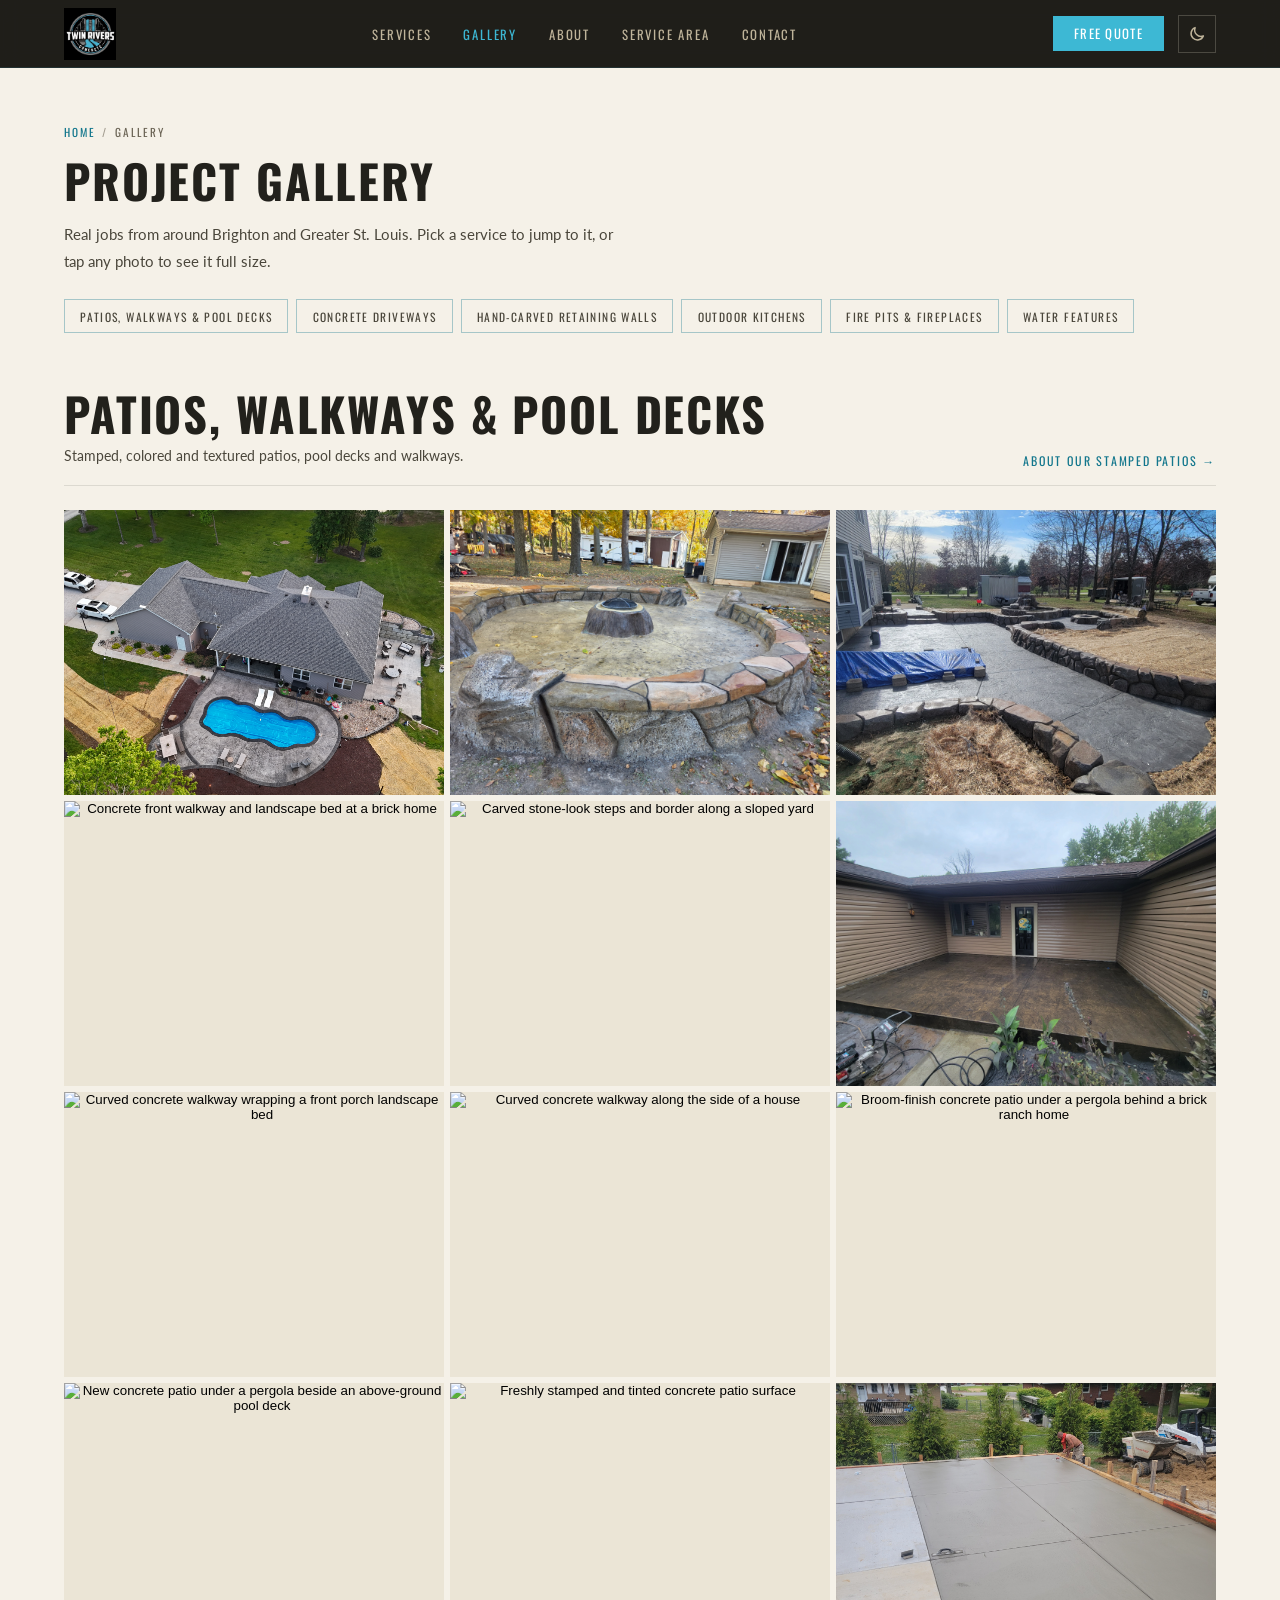
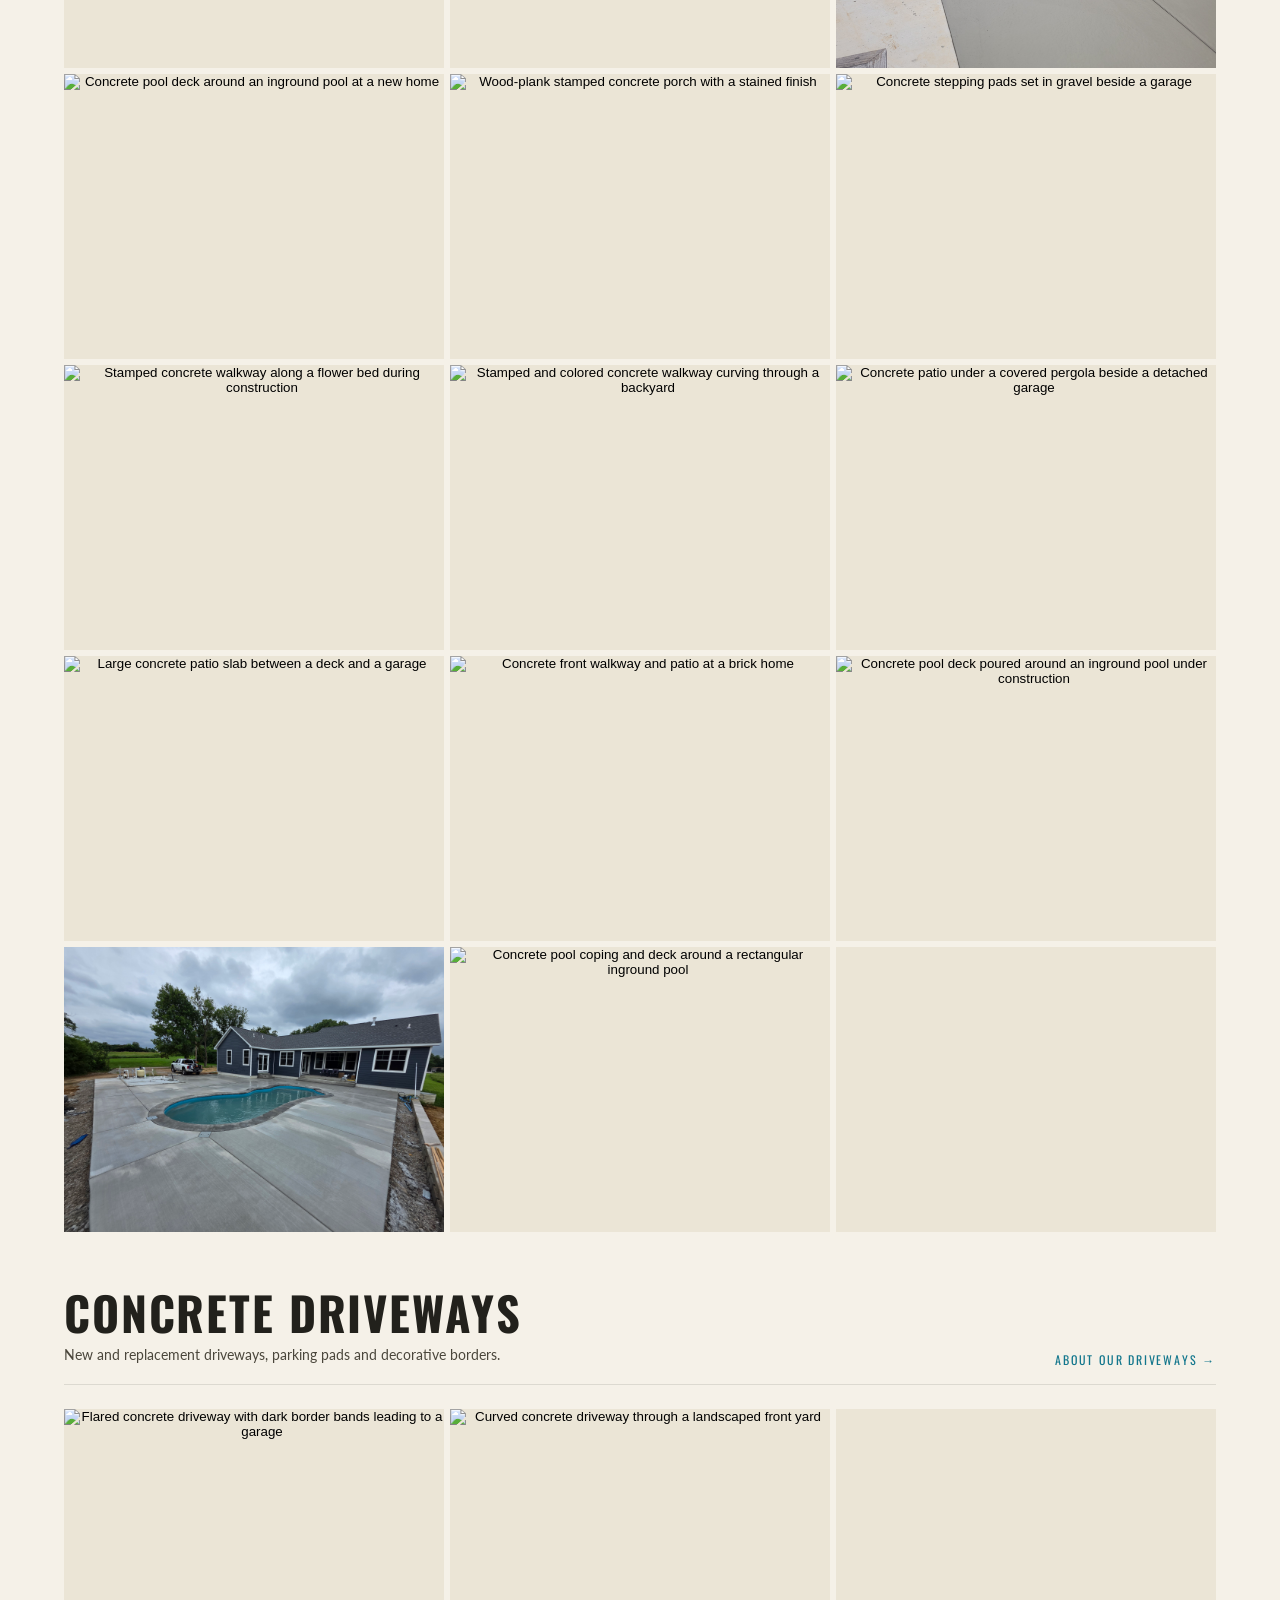
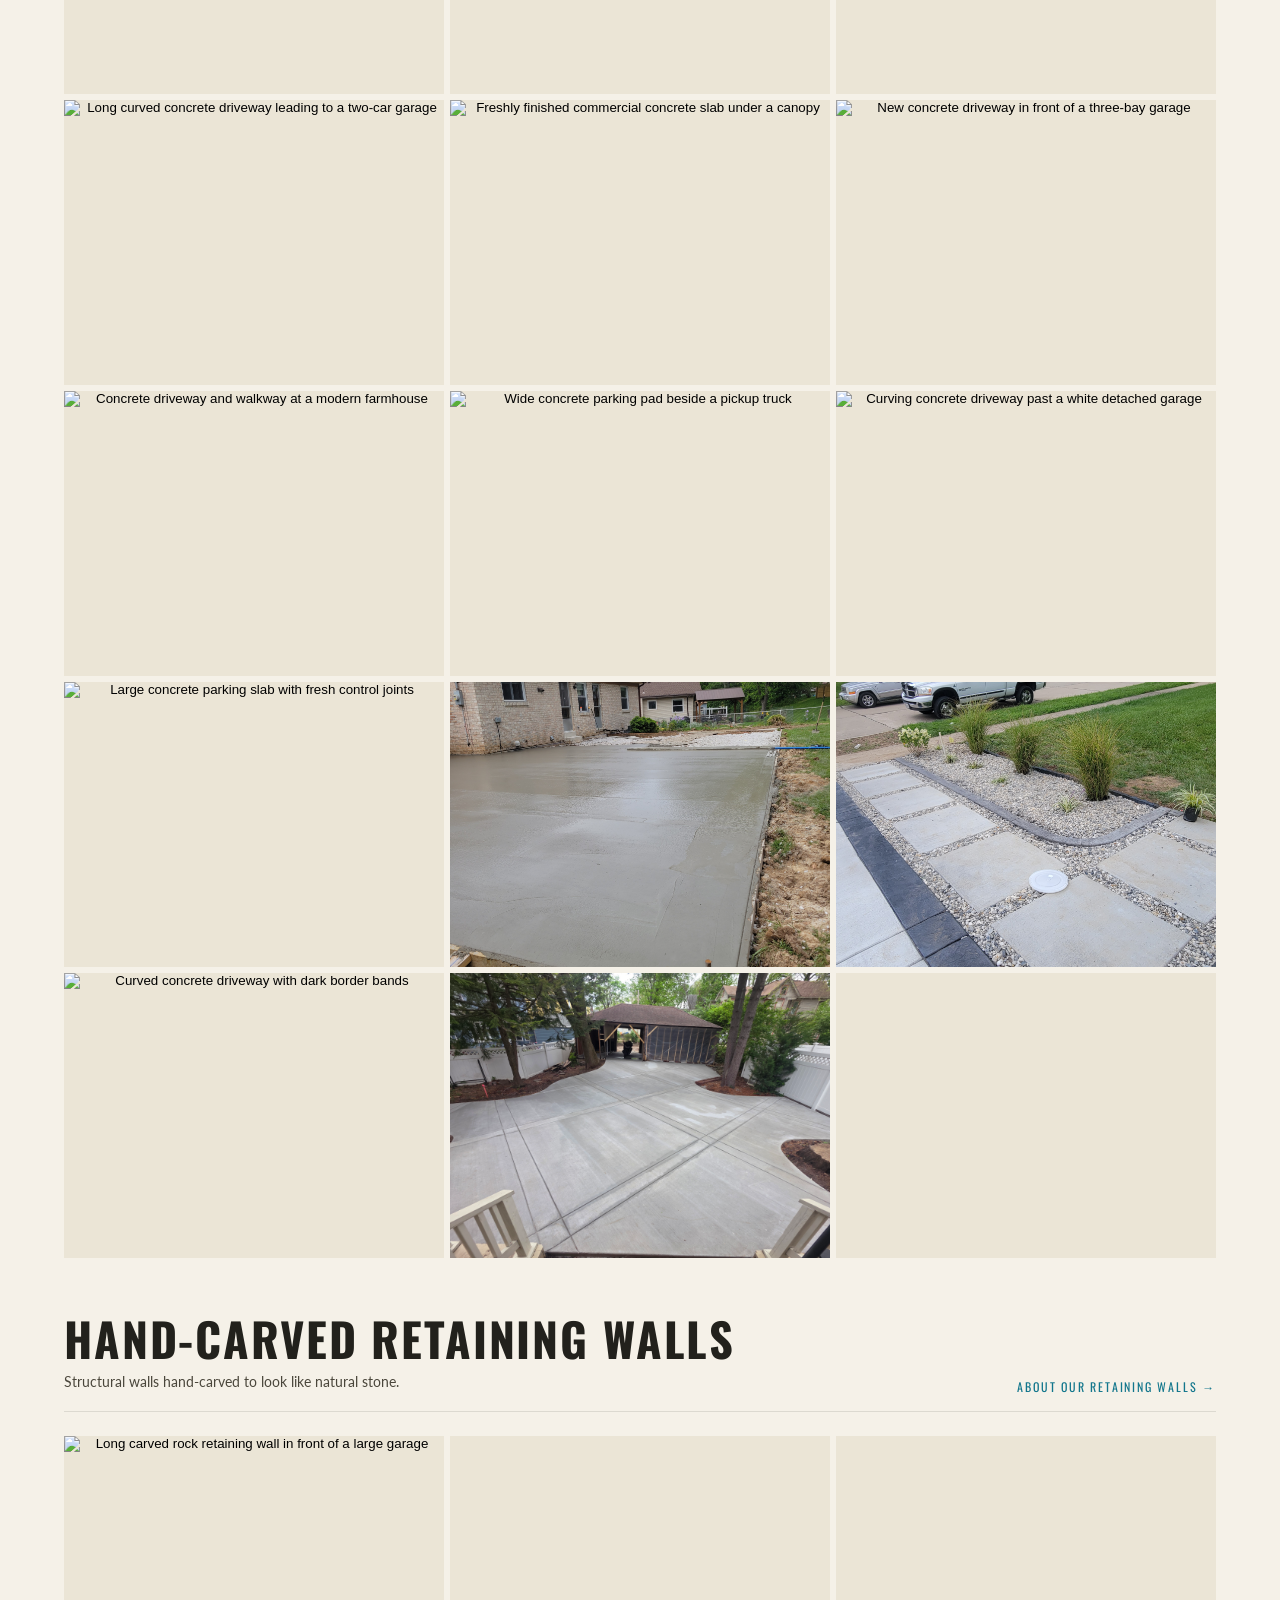
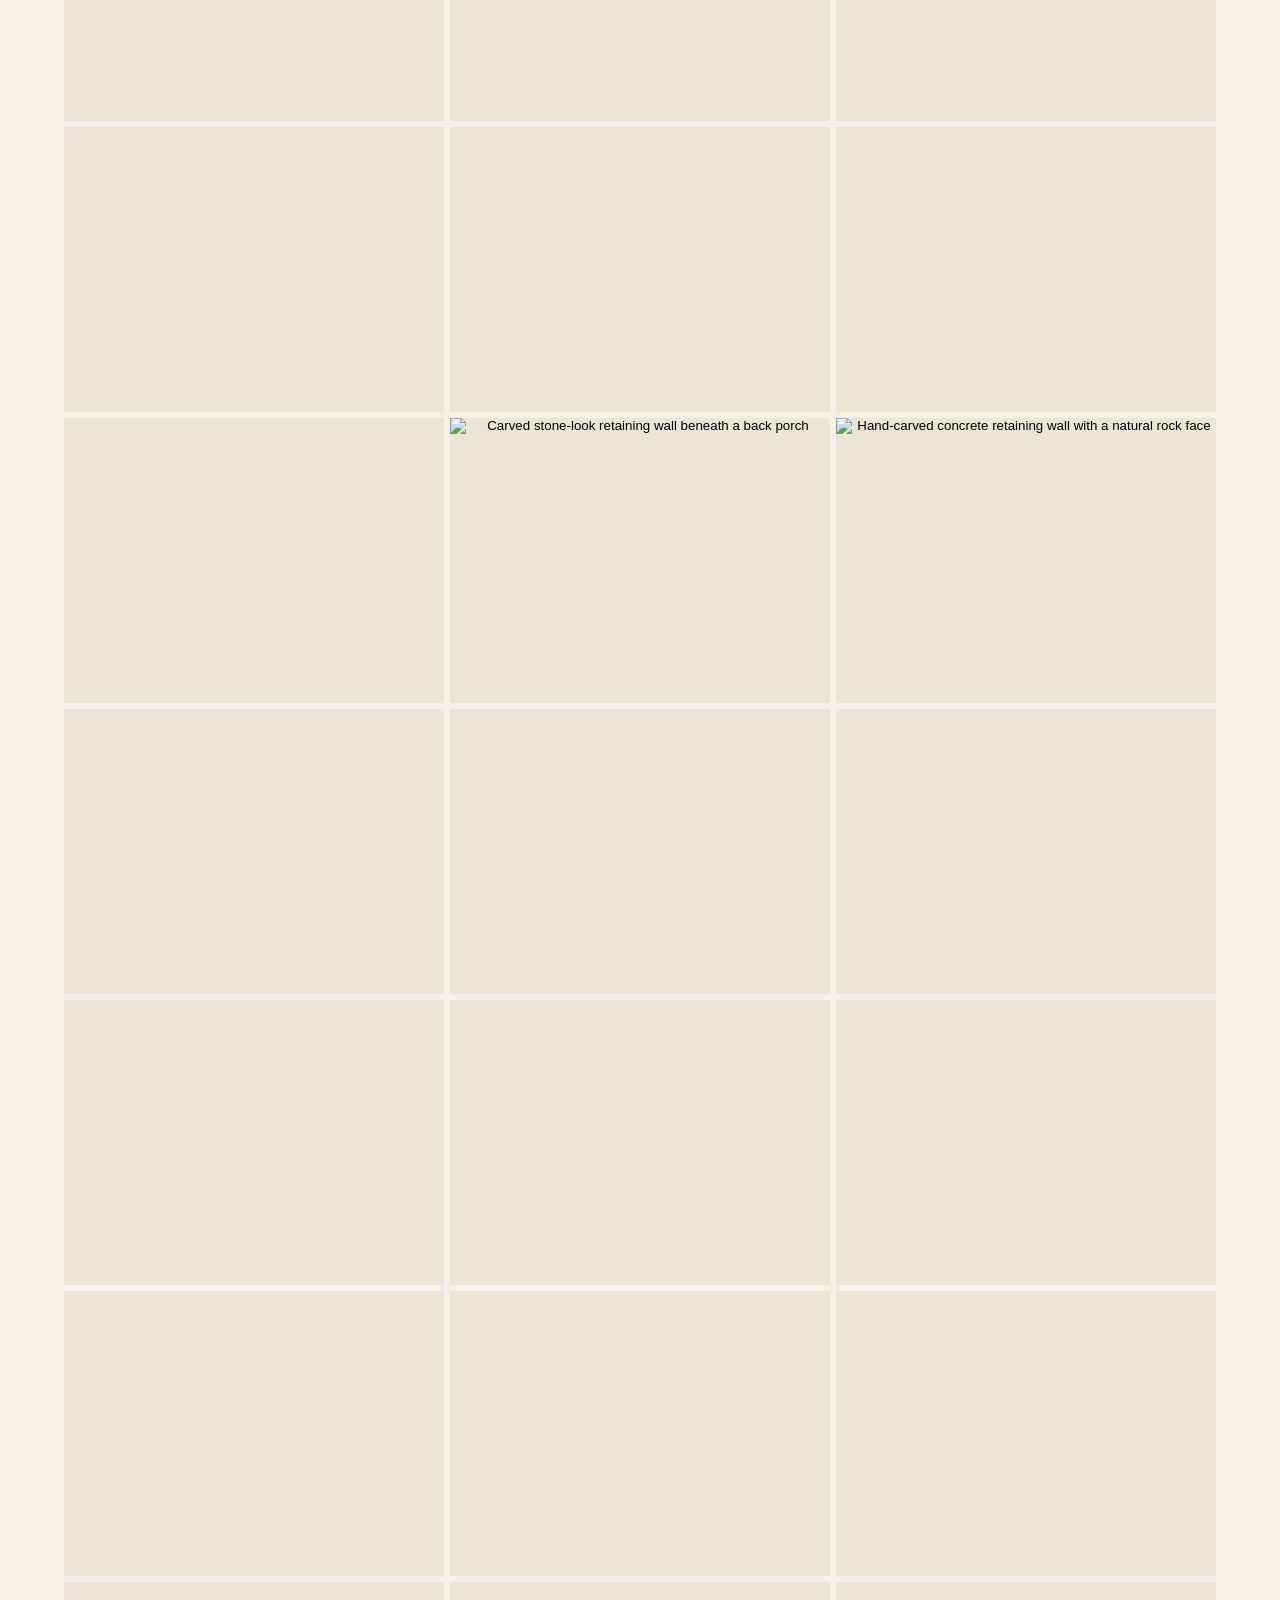
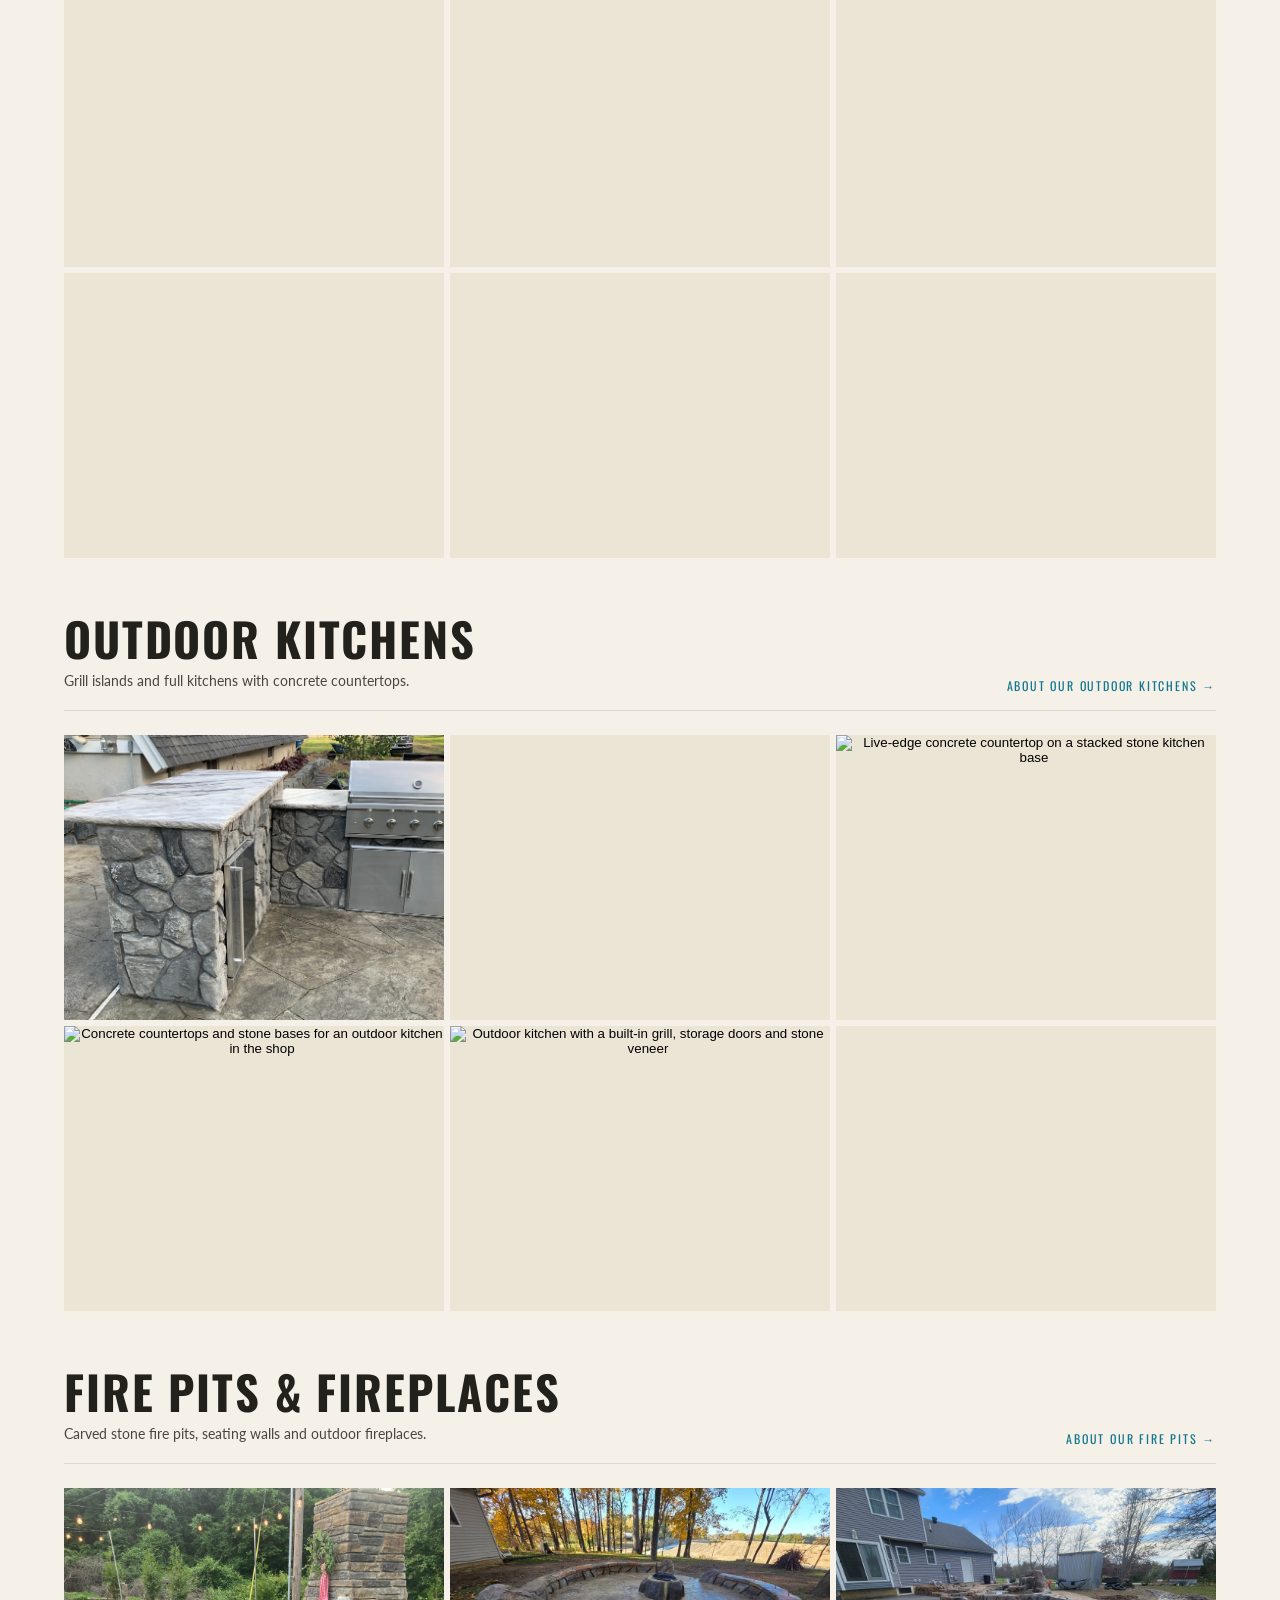
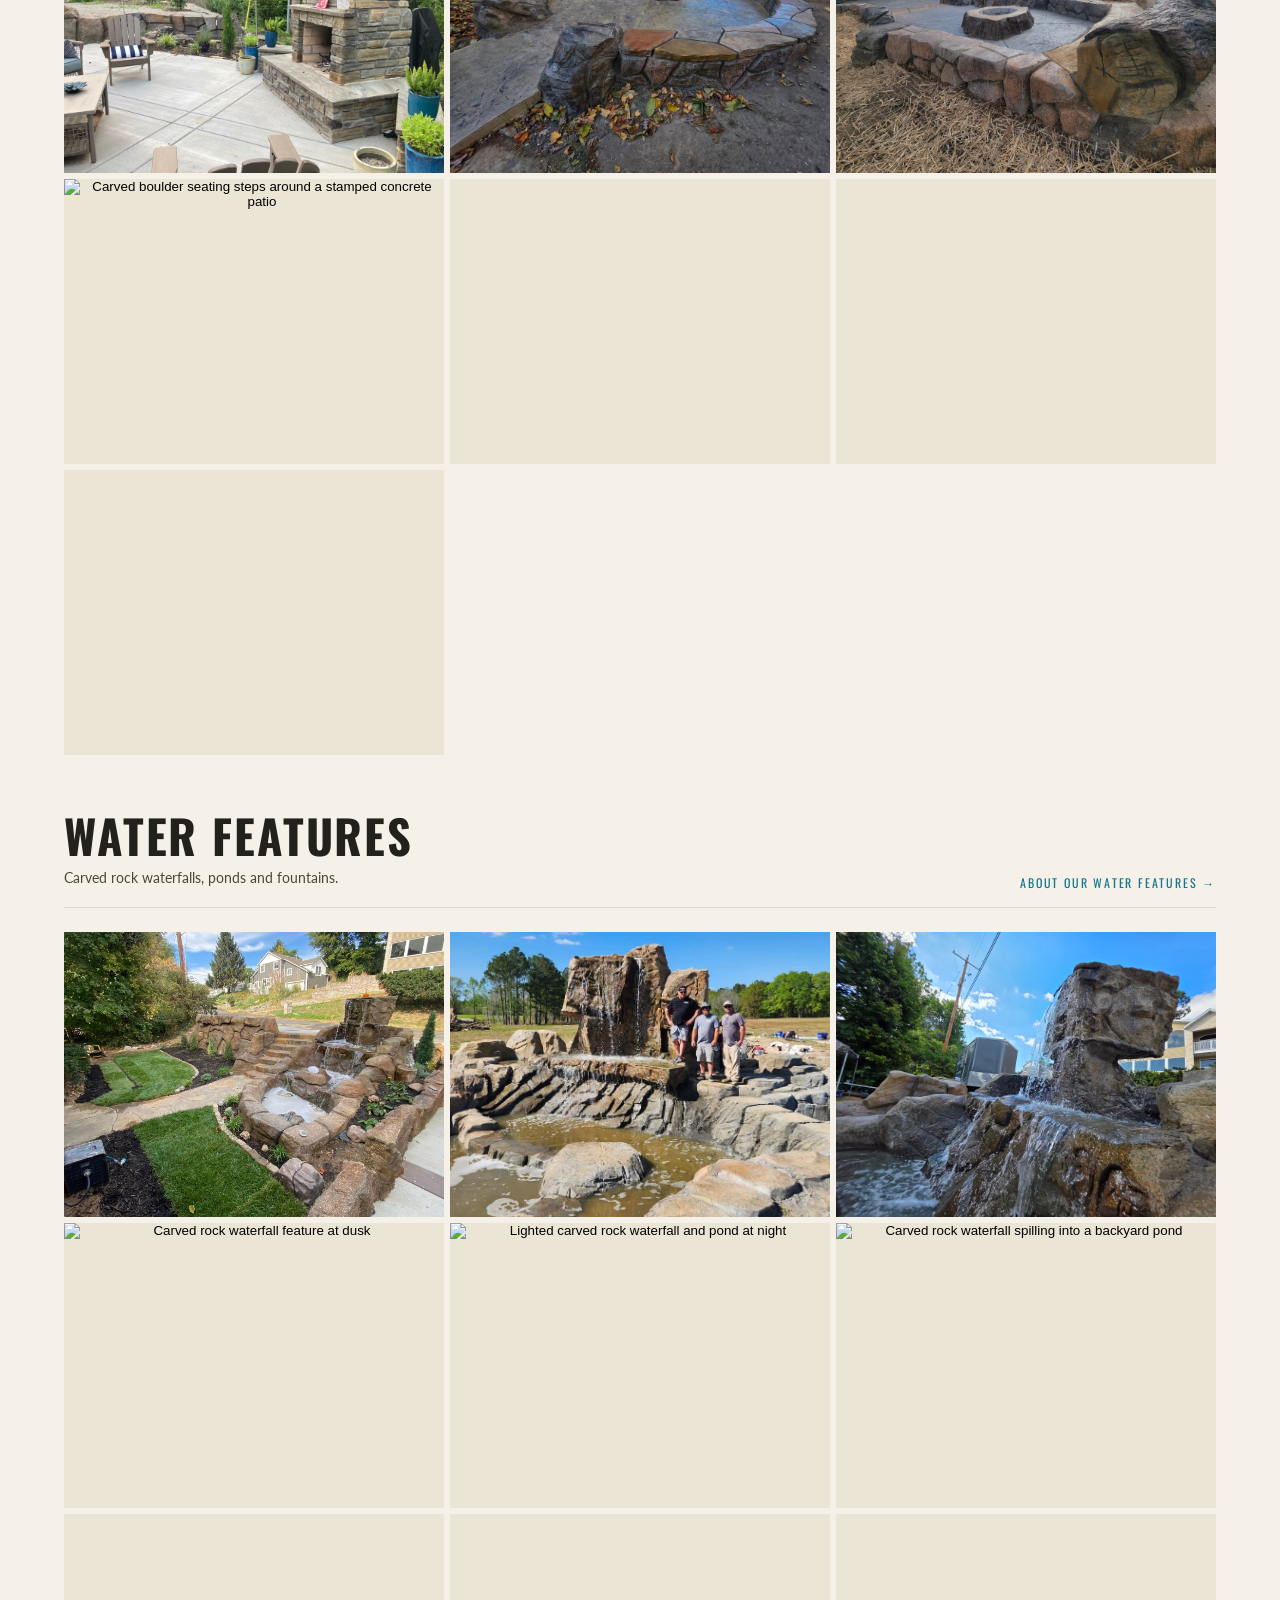
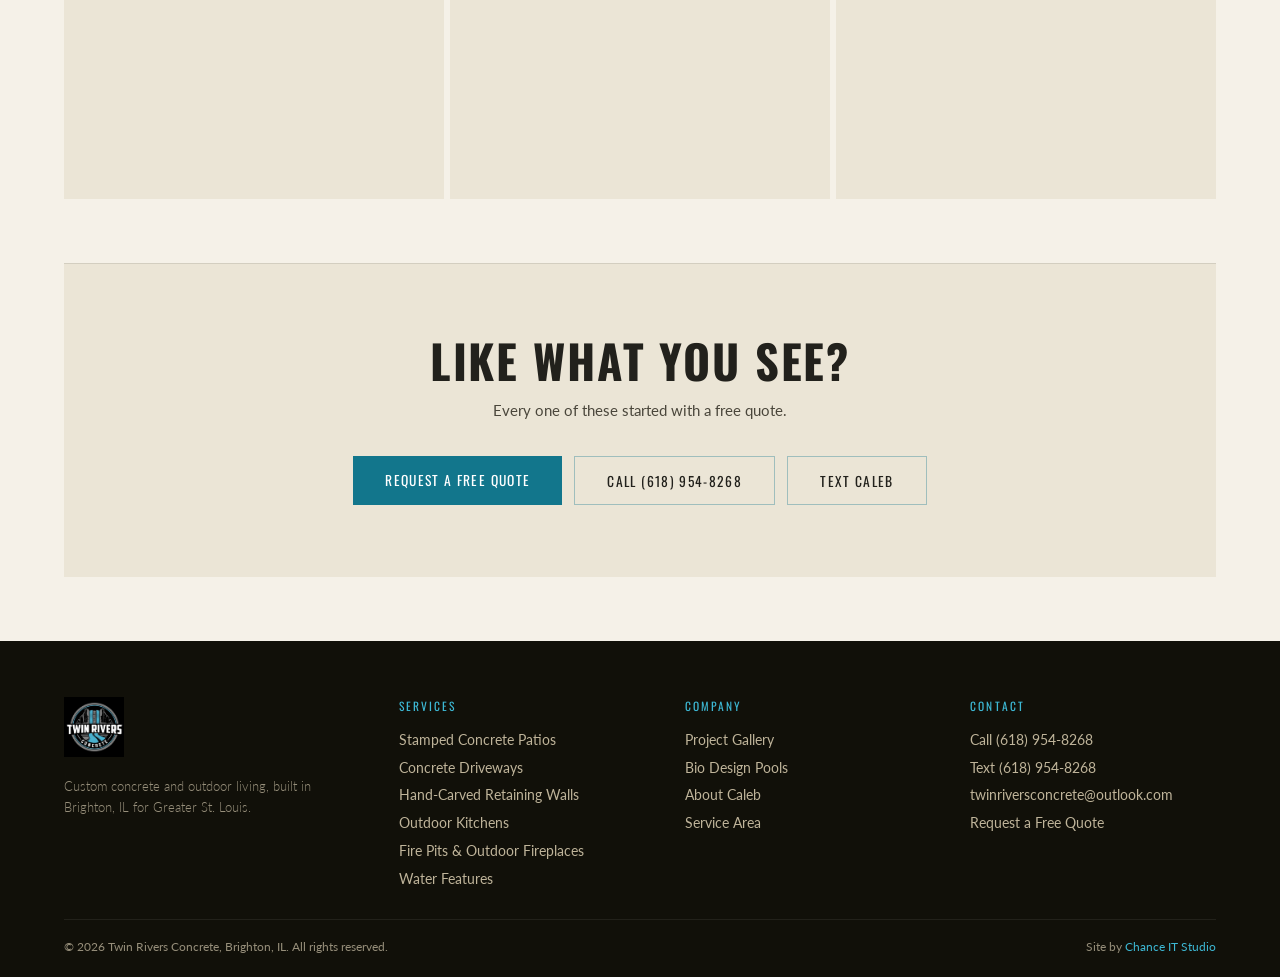
==== commit 17edc93e: "Reorder gallery photos" ====
--- a/gallery/index.html
+++ b/gallery/index.html
@@ -130,7 +130,12 @@
         <a class="text-link" href="/stamped-concrete-patios/">About our stamped patios</a>
       </div>
       <div class="gallery-grid">
+                <button class="gallery-thumb" type="button"><img src="/images/patio-21.jpg" alt="Aerial view of a stamped concrete pool deck and patio at a ranch home" loading="lazy" decoding="async"></button>
+        <button class="gallery-thumb" type="button"><img src="/images/patio-22.jpg" alt="Round carved stone-look seating wall around a fire pit patio" loading="lazy" decoding="async"></button>
+        <button class="gallery-thumb" type="button"><img src="/images/patio-23.jpg" alt="Stamped concrete patio with carved stone-look seating walls" loading="lazy" decoding="async"></button>
+        <button class="gallery-thumb" type="button"><img src="/images/patio.jpg" alt="Concrete front walkway and landscape bed at a brick home" loading="lazy" decoding="async"></button>
         <button class="gallery-thumb" type="button"><img src="/images/patio-1.jpg" alt="Carved stone-look steps and border along a sloped yard" loading="lazy" decoding="async"></button>
+         <button class="gallery-thumb" type="button"><img src="/images/patio-15.jpg" alt="Stained stamped concrete courtyard patio between two wings of a home" loading="lazy" decoding="async"></button>
         <button class="gallery-thumb" type="button"><img src="/images/patio-2.jpg" alt="Curved concrete walkway wrapping a front porch landscape bed" loading="lazy" decoding="async"></button>
         <button class="gallery-thumb" type="button"><img src="/images/patio-3.jpg" alt="Curved concrete walkway along the side of a house" loading="lazy" decoding="async"></button>
         <button class="gallery-thumb" type="button"><img src="/images/patio-4.jpg" alt="Broom-finish concrete patio under a pergola behind a brick ranch home" loading="lazy" decoding="async"></button>
@@ -144,16 +149,12 @@
         <button class="gallery-thumb" type="button"><img src="/images/patio-12.jpg" alt="Stamped and colored concrete walkway curving through a backyard" loading="lazy" decoding="async"></button>
         <button class="gallery-thumb" type="button"><img src="/images/patio-13.jpg" alt="Concrete patio under a covered pergola beside a detached garage" loading="lazy" decoding="async"></button>
         <button class="gallery-thumb" type="button"><img src="/images/patio-14.jpg" alt="Large concrete patio slab between a deck and a garage" loading="lazy" decoding="async"></button>
-        <button class="gallery-thumb" type="button"><img src="/images/patio-15.jpg" alt="Stained stamped concrete courtyard patio between two wings of a home" loading="lazy" decoding="async"></button>
         <button class="gallery-thumb" type="button"><img src="/images/patio-16.jpg" alt="Concrete front walkway and patio at a brick home" loading="lazy" decoding="async"></button>
         <button class="gallery-thumb" type="button"><img src="/images/patio-17.jpg" alt="Concrete pool deck poured around an inground pool under construction" loading="lazy" decoding="async"></button>
         <button class="gallery-thumb" type="button"><img src="/images/patio-18.jpg" alt="Wide concrete pool deck around a kidney-shaped inground pool" loading="lazy" decoding="async"></button>
         <button class="gallery-thumb" type="button"><img src="/images/patio-19.jpg" alt="Concrete pool coping and deck around a rectangular inground pool" loading="lazy" decoding="async"></button>
         <button class="gallery-thumb" type="button"><img src="/images/patio-20.jpg" alt="Stamped concrete pool deck around a freeform inground pool" loading="lazy" decoding="async"></button>
-        <button class="gallery-thumb" type="button"><img src="/images/patio-21.jpg" alt="Aerial view of a stamped concrete pool deck and patio at a ranch home" loading="lazy" decoding="async"></button>
-        <button class="gallery-thumb" type="button"><img src="/images/patio-22.jpg" alt="Round carved stone-look seating wall around a fire pit patio" loading="lazy" decoding="async"></button>
-        <button class="gallery-thumb" type="button"><img src="/images/patio-23.jpg" alt="Stamped concrete patio with carved stone-look seating walls" loading="lazy" decoding="async"></button>
-        <button class="gallery-thumb" type="button"><img src="/images/patio.jpg" alt="Concrete front walkway and landscape bed at a brick home" loading="lazy" decoding="async"></button>
+
       </div>
     </section>
 
@@ -166,8 +167,10 @@
         <a class="text-link" href="/concrete-driveways/">About our driveways</a>
       </div>
       <div class="gallery-grid">
+        <button class="gallery-thumb" type="button"><img src="/images/driveway-12.jpg" alt="Flared concrete driveway with dark border bands leading to a garage" loading="lazy" decoding="async"></button>
+        <button class="gallery-thumb" type="button"><img src="/images/driveway-14.jpg" alt="Curved concrete driveway through a landscaped front yard" loading="lazy" decoding="async"></button>
+        <button class="gallery-thumb" type="button"><img src="/images/driveway-16.jpg" alt="Concrete driveway with colored accent bands at a brick garage" loading="lazy" decoding="async"></button>
         <button class="gallery-thumb" type="button"><img src="/images/driveway-1.jpg" alt="Long curved concrete driveway leading to a two-car garage" loading="lazy" decoding="async"></button>
-        <button class="gallery-thumb" type="button"><img src="/images/driveway-2.jpg" alt="New concrete driveway in front of a gray detached garage" loading="lazy" decoding="async"></button>
         <button class="gallery-thumb" type="button"><img src="/images/driveway-3.jpg" alt="Freshly finished commercial concrete slab under a canopy" loading="lazy" decoding="async"></button>
         <button class="gallery-thumb" type="button"><img src="/images/driveway-4.jpg" alt="New concrete driveway in front of a three-bay garage" loading="lazy" decoding="async"></button>
         <button class="gallery-thumb" type="button"><img src="/images/driveway-5.jpg" alt="Concrete driveway and walkway at a modern farmhouse" loading="lazy" decoding="async"></button>
@@ -177,11 +180,8 @@
         <button class="gallery-thumb" type="button"><img src="/images/driveway-9.jpg" alt="Freshly poured concrete driveway slab with forms in place" loading="lazy" decoding="async"></button>
         <button class="gallery-thumb" type="button"><img src="/images/driveway-10.jpg" alt="Concrete pads with dark border bands along a driveway" loading="lazy" decoding="async"></button>
         <button class="gallery-thumb" type="button"><img src="/images/driveway-11.jpg" alt="Curved concrete driveway with dark border bands" loading="lazy" decoding="async"></button>
-        <button class="gallery-thumb" type="button"><img src="/images/driveway-12.jpg" alt="Flared concrete driveway with dark border bands leading to a garage" loading="lazy" decoding="async"></button>
         <button class="gallery-thumb" type="button"><img src="/images/driveway-13.jpg" alt="Wide concrete driveway curving through a wooded yard" loading="lazy" decoding="async"></button>
-        <button class="gallery-thumb" type="button"><img src="/images/driveway-14.jpg" alt="Curved concrete driveway through a landscaped front yard" loading="lazy" decoding="async"></button>
         <button class="gallery-thumb" type="button"><img src="/images/driveway-15.jpg" alt="Decorative concrete driveway with colored bands beside a carved stone wall" loading="lazy" decoding="async"></button>
-        <button class="gallery-thumb" type="button"><img src="/images/driveway-16.jpg" alt="Concrete driveway with colored accent bands at a brick garage" loading="lazy" decoding="async"></button>
       </div>
     </section>
 
@@ -194,23 +194,21 @@
         <a class="text-link" href="/retaining-walls/">About our retaining walls</a>
       </div>
       <div class="gallery-grid">
+        <button class="gallery-thumb" type="button"><img src="/images/retaining-3.jpg" alt="Long carved rock retaining wall in front of a large garage" loading="lazy" decoding="async"></button>
+        <button class="gallery-thumb" type="button"><img src="/images/retaining-13.jpg" alt="Carved rock retaining wall and waterfall beside a driveway" loading="lazy" decoding="async"></button>
+        <button class="gallery-thumb" type="button"><img src="/images/retaining-7.jpg" alt="Curved carved stone retaining wall with the crew finishing work" loading="lazy" decoding="async"></button>
         <button class="gallery-thumb" type="button"><img src="/images/retaining-01.jpg" alt="Tall hand-carved concrete retaining wall with a natural rock face" loading="lazy" decoding="async"></button>
         <button class="gallery-thumb" type="button"><img src="/images/retaining-1.jpeg" alt="Carved boulder-style retaining wall beside a pool under construction" loading="lazy" decoding="async"></button>
         <button class="gallery-thumb" type="button"><img src="/images/retaining-1.jpg" alt="Hand-carving stone texture into a concrete retaining wall" loading="lazy" decoding="async"></button>
         <button class="gallery-thumb" type="button"><img src="/images/retaining-02.jpg" alt="Curved carved stone retaining wall around a new pool deck" loading="lazy" decoding="async"></button>
         <button class="gallery-thumb" type="button"><img src="/images/retaining-2.jpg" alt="Carved stone-look retaining wall beneath a back porch" loading="lazy" decoding="async"></button>
-        <button class="gallery-thumb" type="button"><img src="/images/retaining-3.jpg" alt="Long carved rock retaining wall in front of a large garage" loading="lazy" decoding="async"></button>
         <button class="gallery-thumb" type="button"><img src="/images/retaining-4.jpg" alt="Hand-carved concrete retaining wall with a natural rock face" loading="lazy" decoding="async"></button>
         <button class="gallery-thumb" type="button"><img src="/images/retaining-5.jpg" alt="Tiered carved stone retaining walls and steps at a front entry" loading="lazy" decoding="async"></button>
         <button class="gallery-thumb" type="button"><img src="/images/retaining-6.jpg" alt="Carved stone retaining wall and planter at a brick ranch home" loading="lazy" decoding="async"></button>
-        <button class="gallery-thumb" type="button"><img src="/images/retaining-7.jpg" alt="Curved carved stone retaining wall with the crew finishing work" loading="lazy" decoding="async"></button>
         <button class="gallery-thumb" type="button"><img src="/images/retaining-8.jpg" alt="Boulder-style carved concrete wall along a stamped patio" loading="lazy" decoding="async"></button>
-        <button class="gallery-thumb" type="button"><img src="/images/retaining-9.jpg" alt="Carved boulder retaining wall along a stamped concrete patio" loading="lazy" decoding="async"></button>
         <button class="gallery-thumb" type="button"><img src="/images/retaining-10.jpg" alt="Carved boulder retaining wall beside a stamped patio" loading="lazy" decoding="async"></button>
         <button class="gallery-thumb" type="button"><img src="/images/retaining-11.jpg" alt="Carved boulder steps and seating wall on a stamped patio" loading="lazy" decoding="async"></button>
         <button class="gallery-thumb" type="button"><img src="/images/retaining-12.jpg" alt="Carved stone retaining wall behind an inground pool deck" loading="lazy" decoding="async"></button>
-        <button class="gallery-thumb" type="button"><img src="/images/retaining-13.jpg" alt="Carved rock retaining wall and waterfall beside a driveway" loading="lazy" decoding="async"></button>
-        <button class="gallery-thumb" type="button"><img src="/images/retaining-14.jpg" alt="Carved stone-look retaining wall along a stamped patio" loading="lazy" decoding="async"></button>
         <button class="gallery-thumb" type="button"><img src="/images/retaining-15.jpg" alt="Long carved boulder wall bordering a stamped concrete patio" loading="lazy" decoding="async"></button>
         <button class="gallery-thumb" type="button"><img src="/images/retaining-16.jpg" alt="Carved rock retaining wall in progress under a work canopy" loading="lazy" decoding="async"></button>
         <button class="gallery-thumb" type="button"><img src="/images/retaining-22.jpg" alt="Close-up of a hand-carved fieldstone pattern in a concrete wall" loading="lazy" decoding="async"></button>
@@ -250,12 +248,13 @@
         <a class="text-link" href="/fire-pits/">About our fire pits</a>
       </div>
       <div class="gallery-grid">
+        <button class="gallery-thumb" type="button"><img src="/images/firepit-3.jpg" alt="Stone outdoor fireplace and concrete patio under string lights" loading="lazy" decoding="async"></button>
+        <button class="gallery-thumb" type="button"><img src="/images/firepit-4.jpg" alt="Round carved stone fire pit with a built-in seating wall" loading="lazy" decoding="async"></button>
+        <button class="gallery-thumb" type="button"><img src="/images/firepit-6.jpg" alt="Carved boulder seating wall around a sunken fire pit" loading="lazy" decoding="async"></button>
         <button class="gallery-thumb" type="button"><img src="/images/firepit-1.jpg" alt="Carved boulder seating steps around a stamped concrete patio" loading="lazy" decoding="async"></button>
         <button class="gallery-thumb" type="button"><img src="/images/firepit-2.jpg" alt="Outdoor stone fireplace on a concrete patio with seating" loading="lazy" decoding="async"></button>
-        <button class="gallery-thumb" type="button"><img src="/images/firepit-3.jpg" alt="Stone outdoor fireplace and concrete patio under string lights" loading="lazy" decoding="async"></button>
-        <button class="gallery-thumb" type="button"><img src="/images/firepit-4.jpg" alt="Round carved stone fire pit with a built-in seating wall" loading="lazy" decoding="async"></button>
         <button class="gallery-thumb" type="button"><img src="/images/firepit-5.jpg" alt="Stamped concrete patio with a carved fire pit and seating walls" loading="lazy" decoding="async"></button>
-        <button class="gallery-thumb" type="button"><img src="/images/firepit-6.jpg" alt="Carved boulder seating wall around a sunken fire pit" loading="lazy" decoding="async"></button>
+        
         <button class="gallery-thumb" type="button"><img src="/images/firepit.jpg" alt="Stone-look concrete fire pit shaped like a tree stump" loading="lazy" decoding="async"></button>
       </div>
     </section>
@@ -269,13 +268,14 @@
         <a class="text-link" href="/water-features/">About our water features</a>
       </div>
       <div class="gallery-grid">
+        <button class="gallery-thumb" type="button"><img src="/images/water-7.jpg" alt="Multi-tier carved rock waterfall along a landscaped walkway" loading="lazy" decoding="async"></button>
+        <button class="gallery-thumb" type="button"><img src="/images/about.jpg" alt="Carved rock waterfall and pond before filling featuring crew" loading="lazy" decoding="async"></button>
+        <button class="gallery-thumb" type="button"><img src="/images/water-4.jpg" alt="Tall carved rock waterfall feature" loading="lazy" decoding="async"></button>
         <button class="gallery-thumb" type="button"><img src="/images/water-1.jpg" alt="Carved rock waterfall feature at dusk" loading="lazy" decoding="async"></button>
         <button class="gallery-thumb" type="button"><img src="/images/water-2.jpg" alt="Lighted carved rock waterfall and pond at night" loading="lazy" decoding="async"></button>
-        <button class="gallery-thumb" type="button"><img src="/images/water-3.jpg" alt="Carved rock waterfall spilling into a backyard pond" loading="lazy" decoding="async"></button>
-        <button class="gallery-thumb" type="button"><img src="/images/water-4.jpg" alt="Tall carved rock waterfall feature" loading="lazy" decoding="async"></button>
+        <button class="gallery-thumb" type="button"><img src="/images/water-3.jpg" alt="Carved rock waterfall spilling into a backyard pond" loading="lazy" decoding="async"></button>        
         <button class="gallery-thumb" type="button"><img src="/images/water-5.jpg" alt="Carved boulder pond and stream beside a fire pit patio" loading="lazy" decoding="async"></button>
-        <button class="gallery-thumb" type="button"><img src="/images/water-6.jpg" alt="Carved boulder pond edge beside a stamped patio" loading="lazy" decoding="async"></button>
-        <button class="gallery-thumb" type="button"><img src="/images/water-7.jpg" alt="Multi-tier carved rock waterfall along a landscaped walkway" loading="lazy" decoding="async"></button>
+        <button class="gallery-thumb" type="button"><img src="/images/water-6.jpg" alt="Carved boulder pond edge beside a stamped patio" loading="lazy" decoding="async"></button>        
         <button class="gallery-thumb" type="button"><img src="/images/water.jpg" alt="Carved rock waterfall and pond before filling" loading="lazy" decoding="async"></button>
       </div>
     </section>
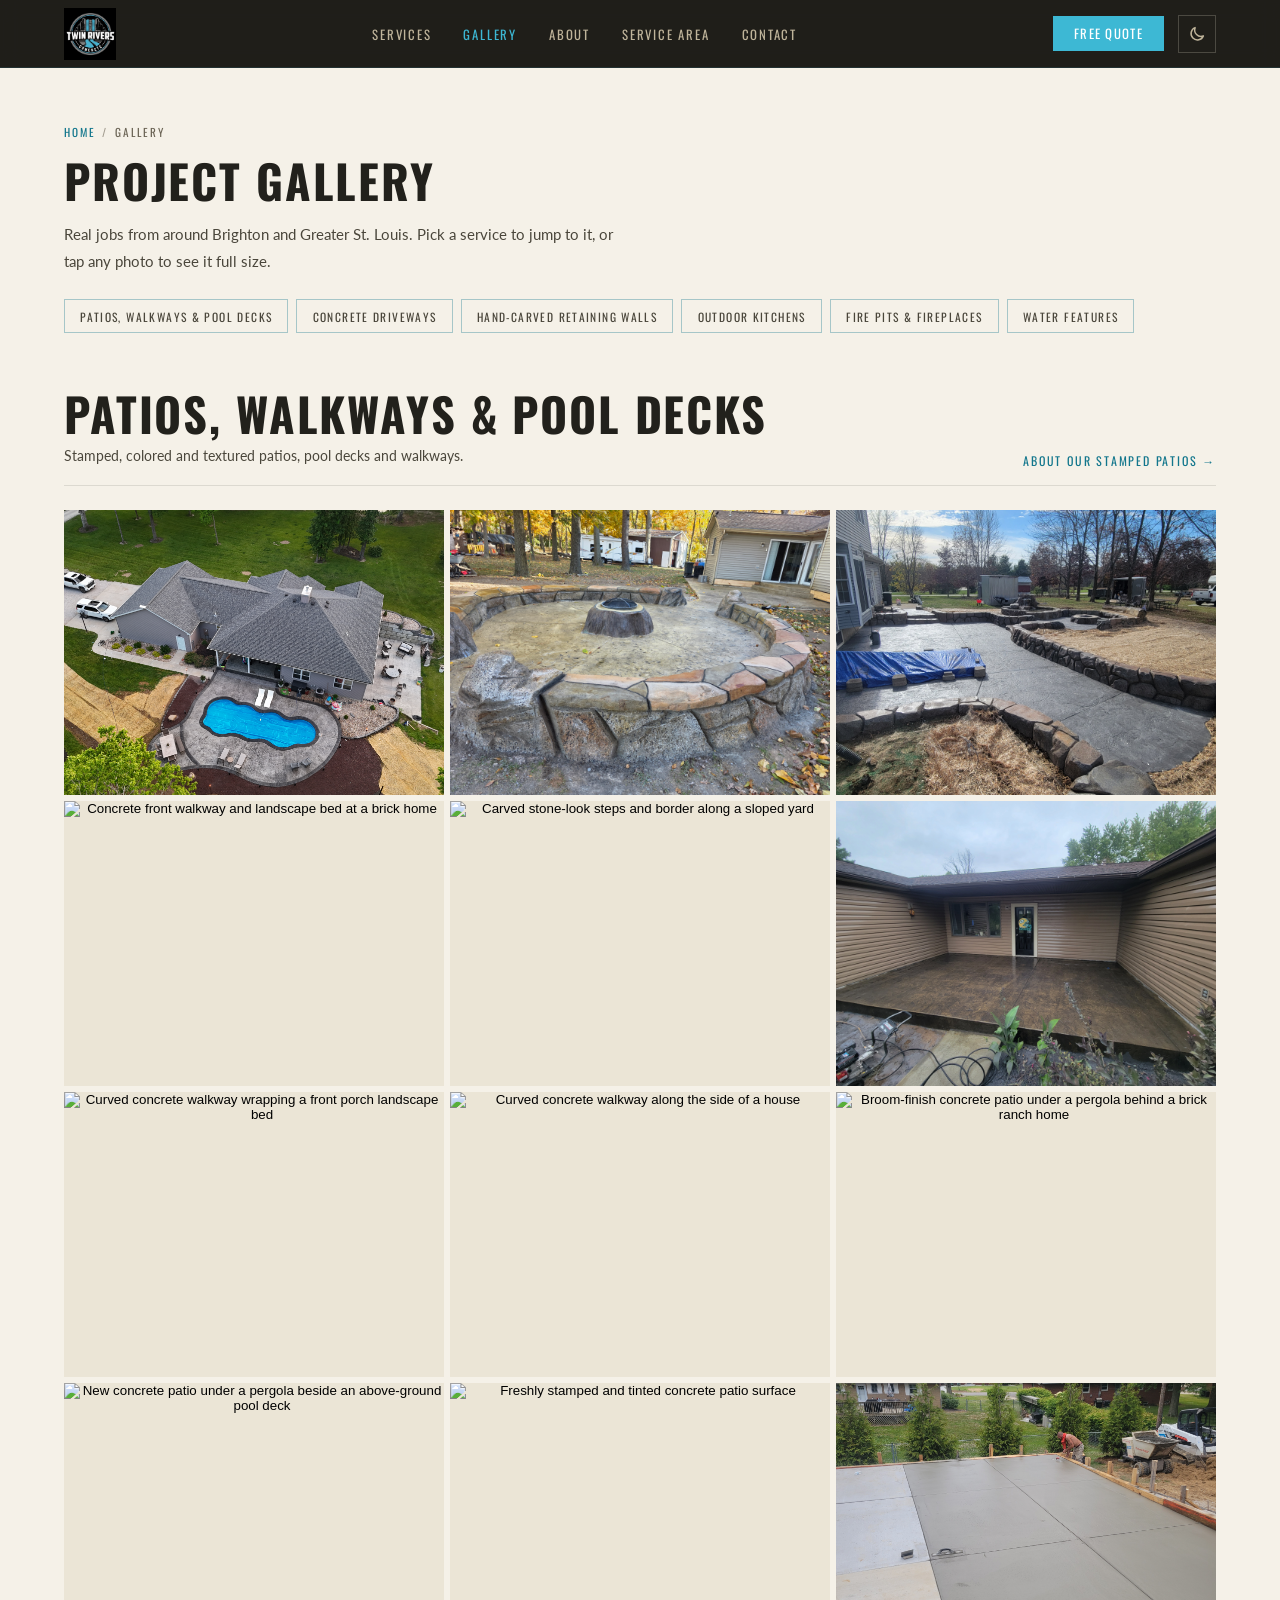
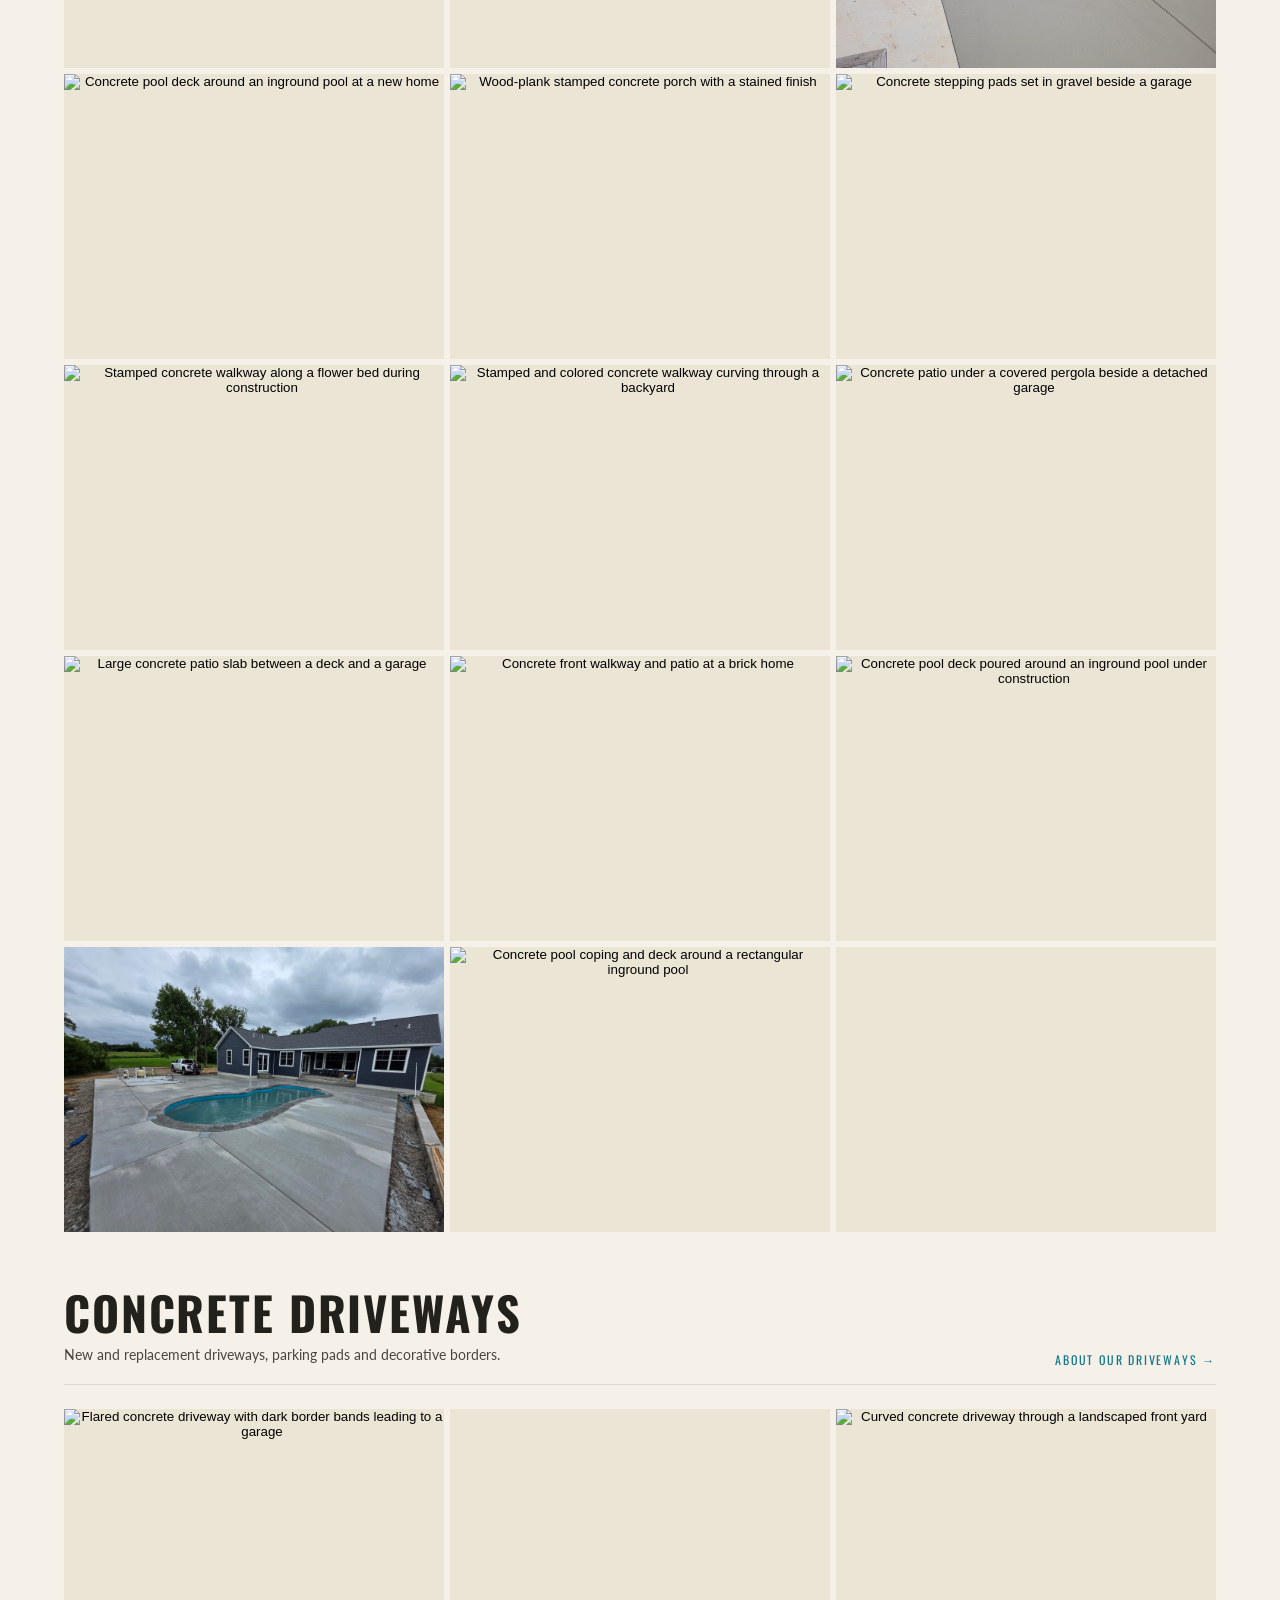
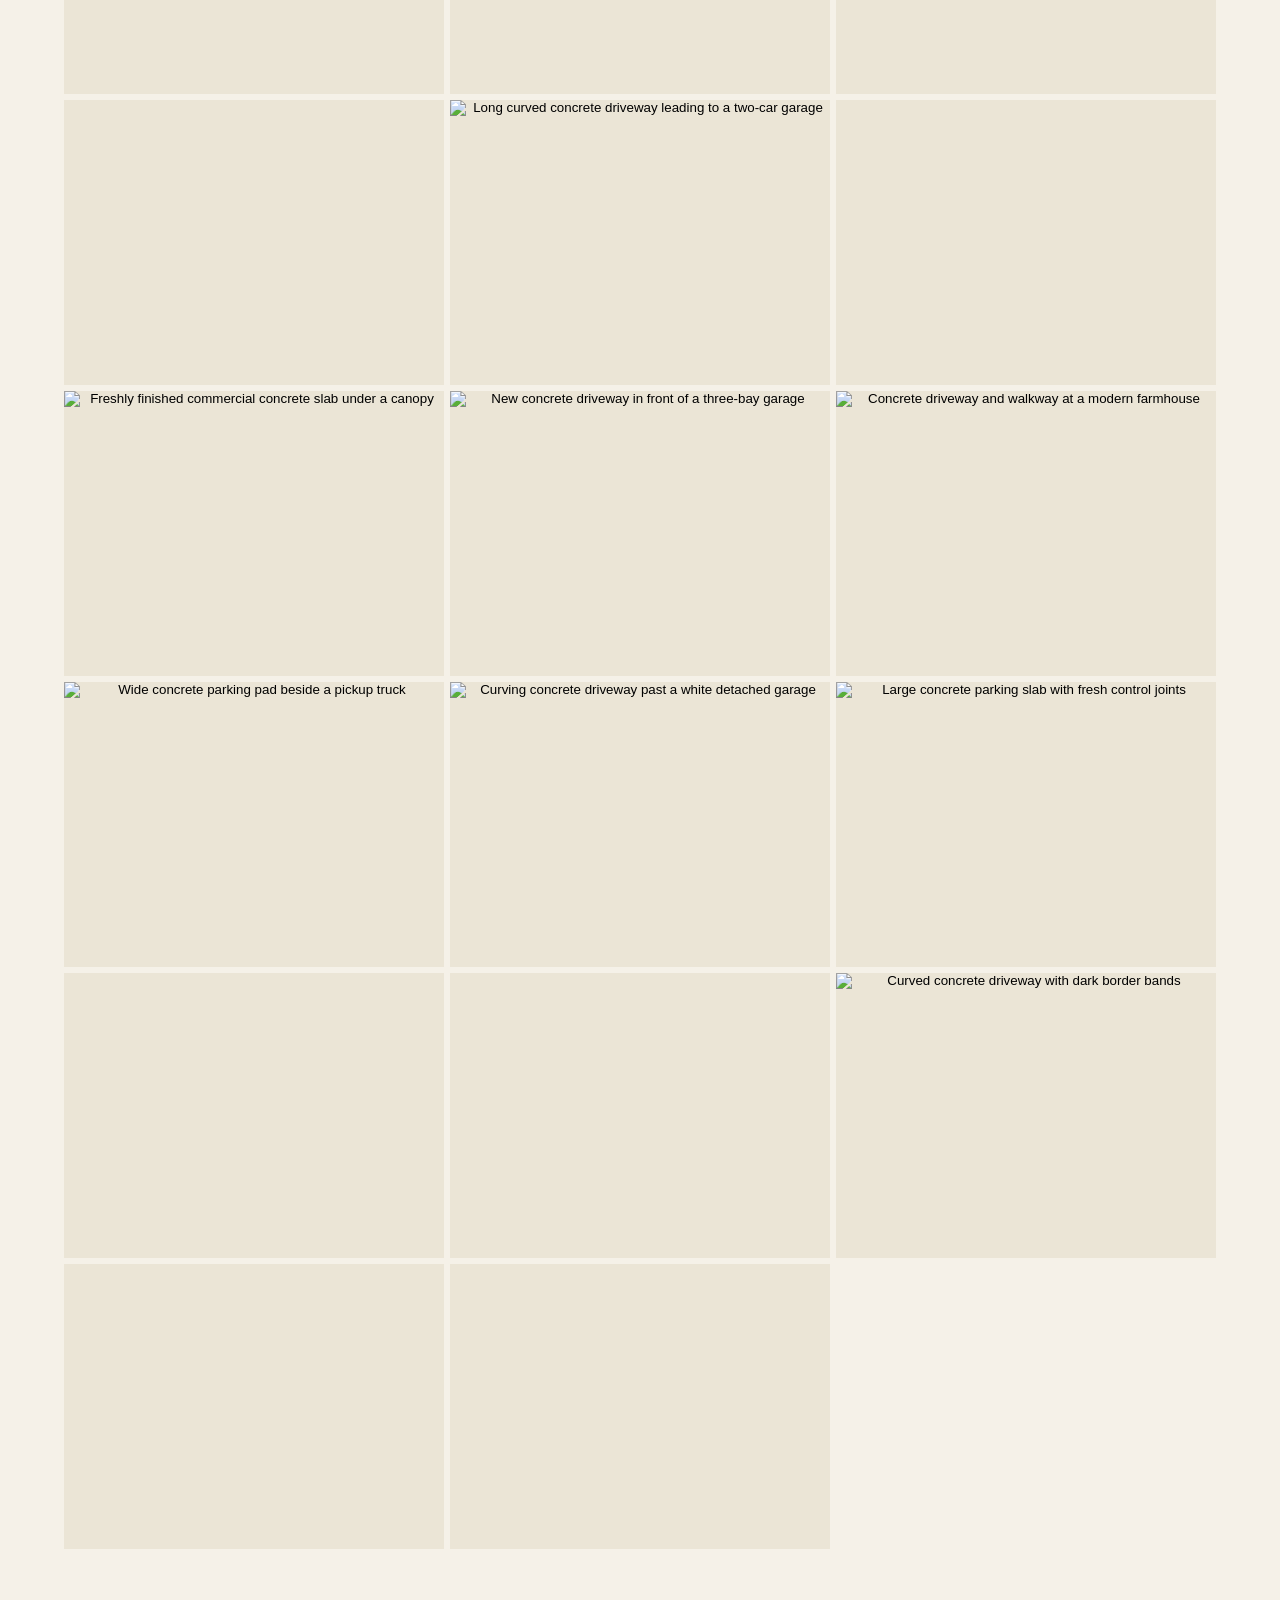
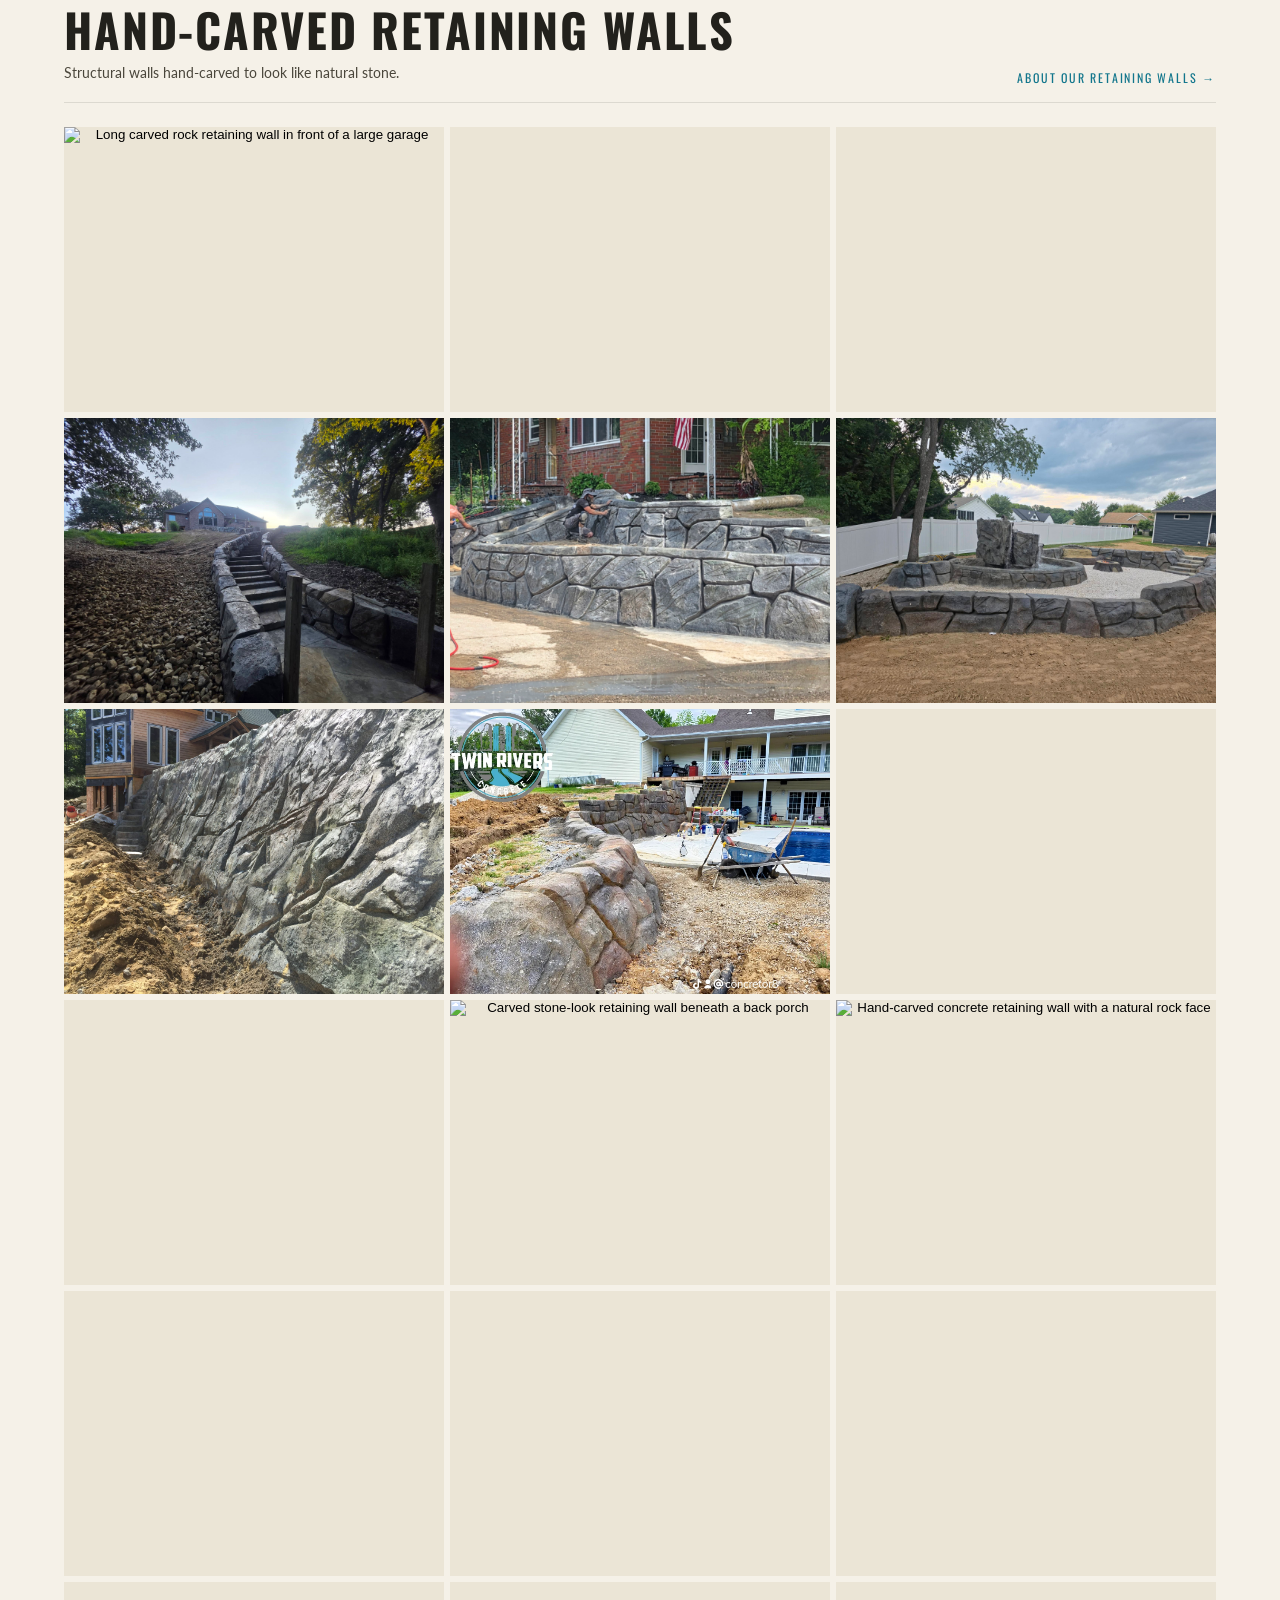
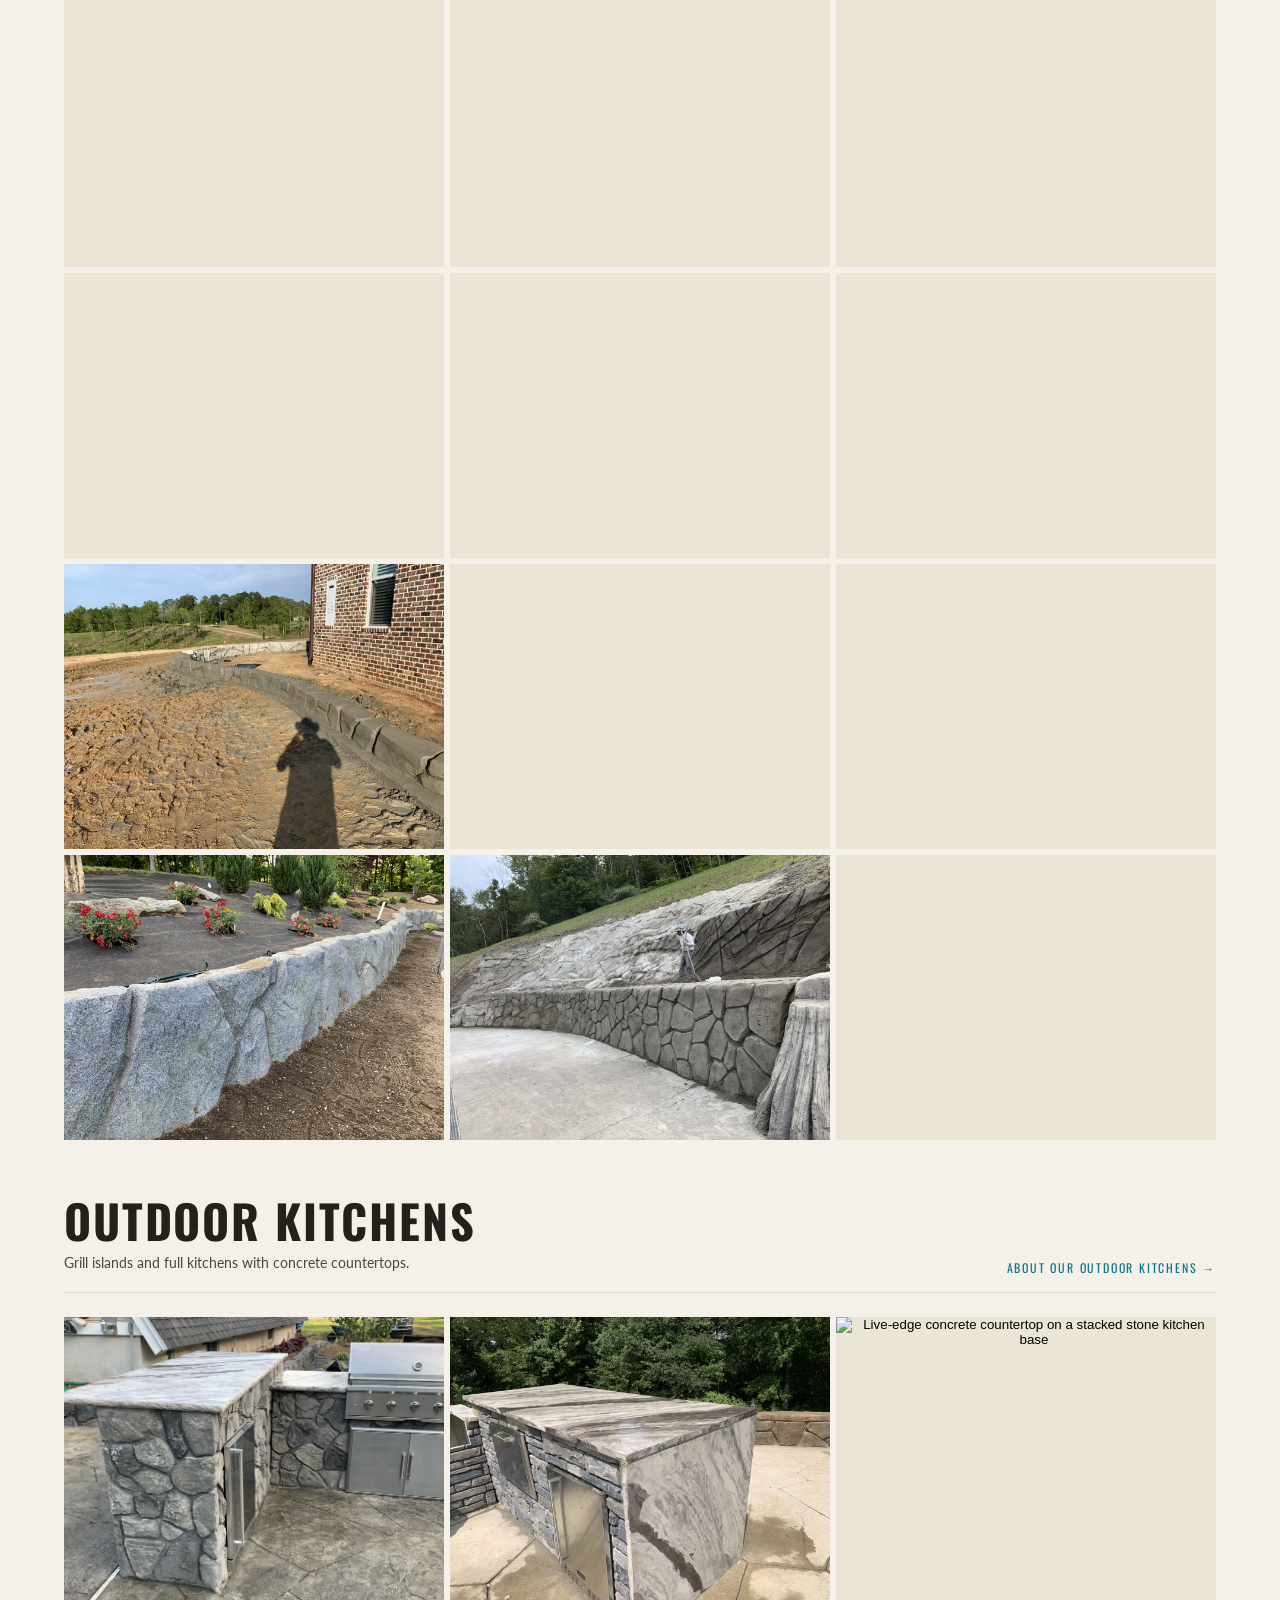
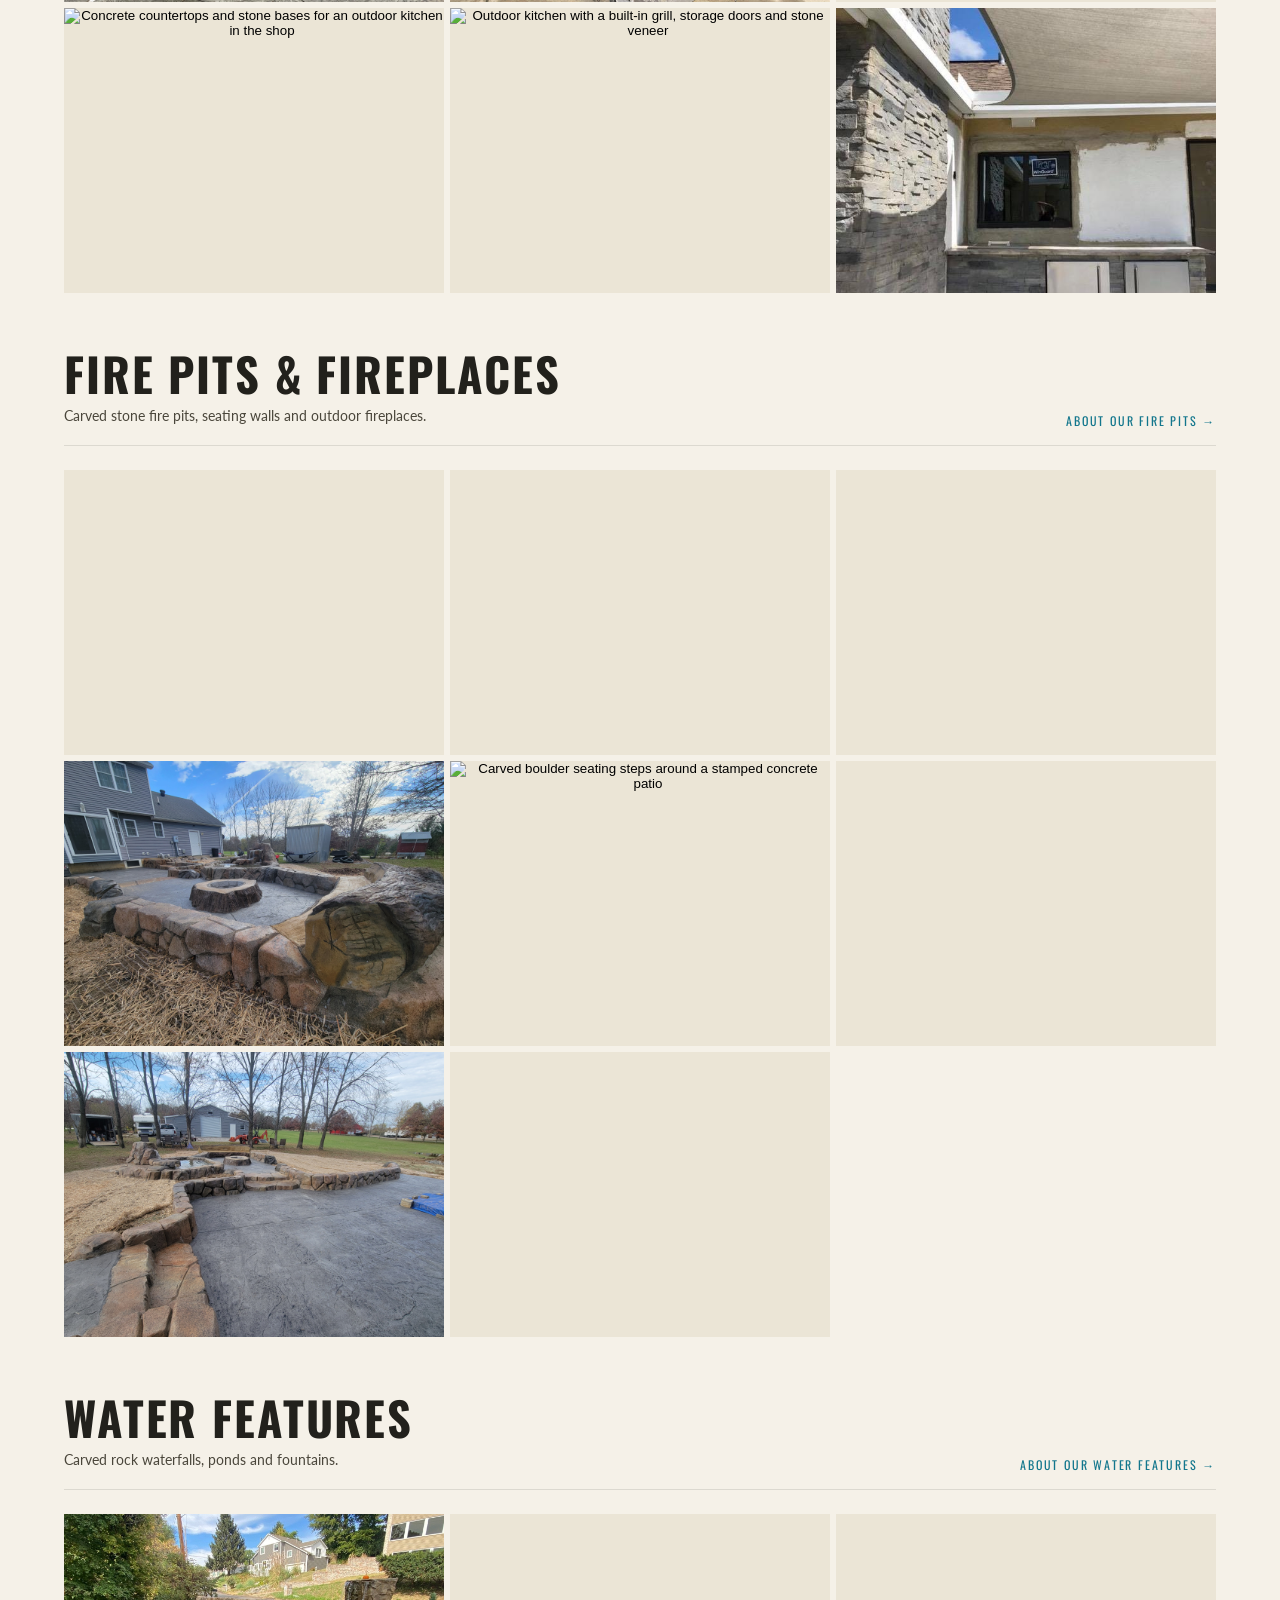
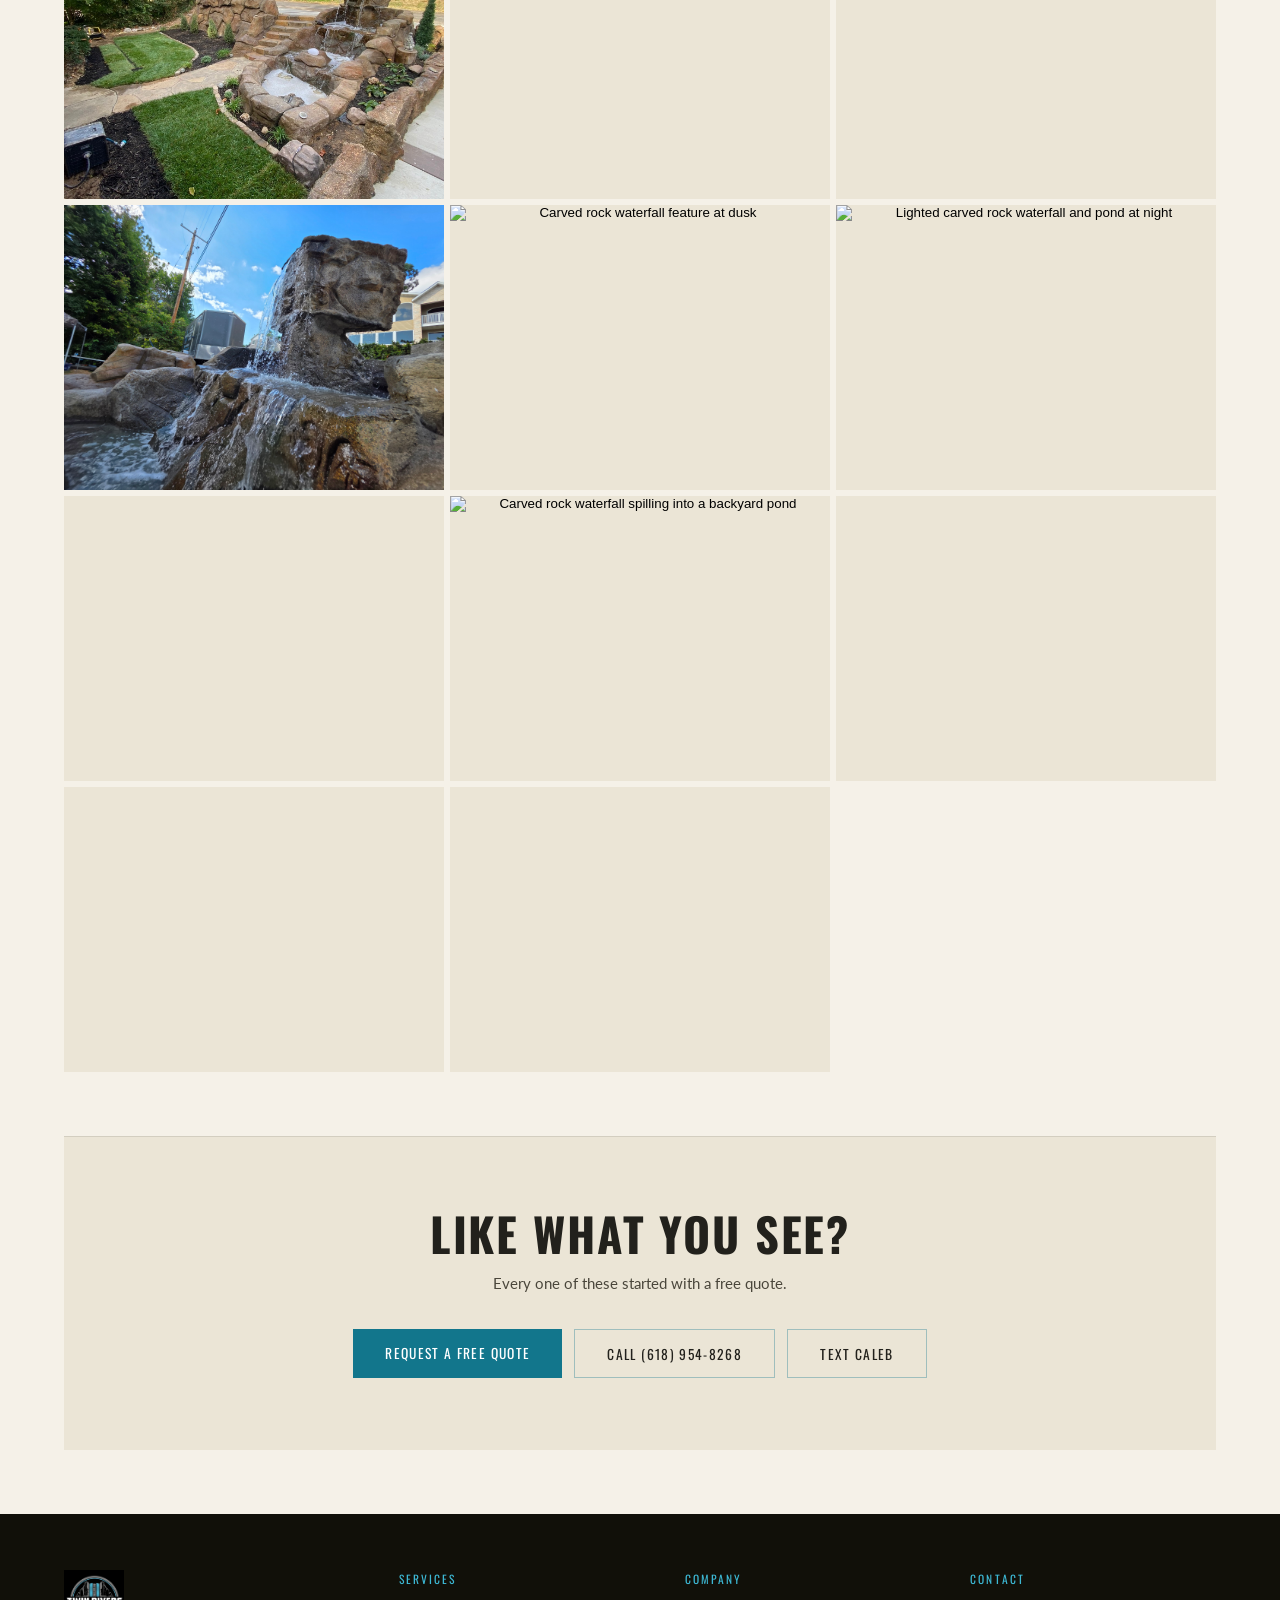
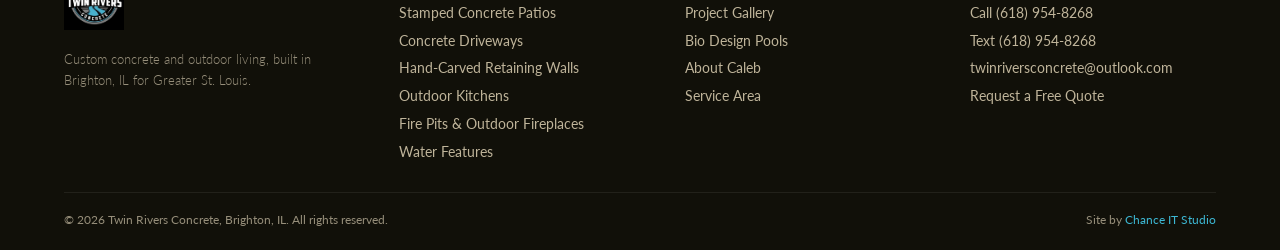
==== commit 7498a3b0: "picture pull from fb" ====
--- a/gallery/index.html
+++ b/gallery/index.html
@@ -168,9 +168,11 @@
       </div>
       <div class="gallery-grid">
         <button class="gallery-thumb" type="button"><img src="/images/driveway-12.jpg" alt="Flared concrete driveway with dark border bands leading to a garage" loading="lazy" decoding="async"></button>
+        <button class="gallery-thumb" type="button"><img src="/images/driveway-17.jpg" alt="Broom-finished concrete driveway with dark accent bands running from the garage to the street" loading="lazy" decoding="async"></button>
         <button class="gallery-thumb" type="button"><img src="/images/driveway-14.jpg" alt="Curved concrete driveway through a landscaped front yard" loading="lazy" decoding="async"></button>
         <button class="gallery-thumb" type="button"><img src="/images/driveway-16.jpg" alt="Concrete driveway with colored accent bands at a brick garage" loading="lazy" decoding="async"></button>
         <button class="gallery-thumb" type="button"><img src="/images/driveway-1.jpg" alt="Long curved concrete driveway leading to a two-car garage" loading="lazy" decoding="async"></button>
+        <button class="gallery-thumb" type="button"><img src="/images/driveway-18.jpg" alt="Concrete driveway with dark accent bands lined by hand-carved stone retaining walls" loading="lazy" decoding="async"></button>
         <button class="gallery-thumb" type="button"><img src="/images/driveway-3.jpg" alt="Freshly finished commercial concrete slab under a canopy" loading="lazy" decoding="async"></button>
         <button class="gallery-thumb" type="button"><img src="/images/driveway-4.jpg" alt="New concrete driveway in front of a three-bay garage" loading="lazy" decoding="async"></button>
         <button class="gallery-thumb" type="button"><img src="/images/driveway-5.jpg" alt="Concrete driveway and walkway at a modern farmhouse" loading="lazy" decoding="async"></button>
@@ -195,8 +197,11 @@
       </div>
       <div class="gallery-grid">
         <button class="gallery-thumb" type="button"><img src="/images/retaining-3.jpg" alt="Long carved rock retaining wall in front of a large garage" loading="lazy" decoding="async"></button>
+        <button class="gallery-thumb" type="button"><img src="/images/wall-1.jpg" alt="Curved carved stone retaining wall with mulitple patios and stairs" loading="lazy" decoding="async"></button>
         <button class="gallery-thumb" type="button"><img src="/images/retaining-13.jpg" alt="Carved rock retaining wall and waterfall beside a driveway" loading="lazy" decoding="async"></button>
+        <button class="gallery-thumb" type="button"><img src="/images/wall.jpg" alt="Curved carved stone retaining wall with stamped staircase and sidewalk" loading="lazy" decoding="async"></button>
         <button class="gallery-thumb" type="button"><img src="/images/retaining-7.jpg" alt="Curved carved stone retaining wall with the crew finishing work" loading="lazy" decoding="async"></button>
+        <button class="gallery-thumb" type="button"><img src="/images/wall-2.jpg" alt="Carved rock retaining wall and waterfall beside a driveway" loading="lazy" decoding="async"></button>
         <button class="gallery-thumb" type="button"><img src="/images/retaining-01.jpg" alt="Tall hand-carved concrete retaining wall with a natural rock face" loading="lazy" decoding="async"></button>
         <button class="gallery-thumb" type="button"><img src="/images/retaining-1.jpeg" alt="Carved boulder-style retaining wall beside a pool under construction" loading="lazy" decoding="async"></button>
         <button class="gallery-thumb" type="button"><img src="/images/retaining-1.jpg" alt="Hand-carving stone texture into a concrete retaining wall" loading="lazy" decoding="async"></button>
@@ -249,12 +254,12 @@
       </div>
       <div class="gallery-grid">
         <button class="gallery-thumb" type="button"><img src="/images/firepit-3.jpg" alt="Stone outdoor fireplace and concrete patio under string lights" loading="lazy" decoding="async"></button>
+        <button class="gallery-thumb" type="button"><img src="/images/firepit-7.jpg" alt="Stone-look concrete fire pit shaped like a tree stump with carved log seating" loading="lazy" decoding="async"></button>
         <button class="gallery-thumb" type="button"><img src="/images/firepit-4.jpg" alt="Round carved stone fire pit with a built-in seating wall" loading="lazy" decoding="async"></button>
         <button class="gallery-thumb" type="button"><img src="/images/firepit-6.jpg" alt="Carved boulder seating wall around a sunken fire pit" loading="lazy" decoding="async"></button>
         <button class="gallery-thumb" type="button"><img src="/images/firepit-1.jpg" alt="Carved boulder seating steps around a stamped concrete patio" loading="lazy" decoding="async"></button>
         <button class="gallery-thumb" type="button"><img src="/images/firepit-2.jpg" alt="Outdoor stone fireplace on a concrete patio with seating" loading="lazy" decoding="async"></button>
         <button class="gallery-thumb" type="button"><img src="/images/firepit-5.jpg" alt="Stamped concrete patio with a carved fire pit and seating walls" loading="lazy" decoding="async"></button>
-        
         <button class="gallery-thumb" type="button"><img src="/images/firepit.jpg" alt="Stone-look concrete fire pit shaped like a tree stump" loading="lazy" decoding="async"></button>
       </div>
     </section>
@@ -270,9 +275,11 @@
       <div class="gallery-grid">
         <button class="gallery-thumb" type="button"><img src="/images/water-7.jpg" alt="Multi-tier carved rock waterfall along a landscaped walkway" loading="lazy" decoding="async"></button>
         <button class="gallery-thumb" type="button"><img src="/images/about.jpg" alt="Carved rock waterfall and pond before filling featuring crew" loading="lazy" decoding="async"></button>
+        <button class="gallery-thumb" type="button"><img src="/images/water-9.jpg" alt="Multi-tier hand-carved concrete waterfall spilling into a stone-edged pond" loading="lazy" decoding="async"></button>
         <button class="gallery-thumb" type="button"><img src="/images/water-4.jpg" alt="Tall carved rock waterfall feature" loading="lazy" decoding="async"></button>
         <button class="gallery-thumb" type="button"><img src="/images/water-1.jpg" alt="Carved rock waterfall feature at dusk" loading="lazy" decoding="async"></button>
         <button class="gallery-thumb" type="button"><img src="/images/water-2.jpg" alt="Lighted carved rock waterfall and pond at night" loading="lazy" decoding="async"></button>
+        <button class="gallery-thumb" type="button"><img src="/images/water-8.jpg" alt="Builder standing on a hand-carved concrete waterfall during a water test" loading="lazy" decoding="async"></button>
         <button class="gallery-thumb" type="button"><img src="/images/water-3.jpg" alt="Carved rock waterfall spilling into a backyard pond" loading="lazy" decoding="async"></button>        
         <button class="gallery-thumb" type="button"><img src="/images/water-5.jpg" alt="Carved boulder pond and stream beside a fire pit patio" loading="lazy" decoding="async"></button>
         <button class="gallery-thumb" type="button"><img src="/images/water-6.jpg" alt="Carved boulder pond edge beside a stamped patio" loading="lazy" decoding="async"></button>        
